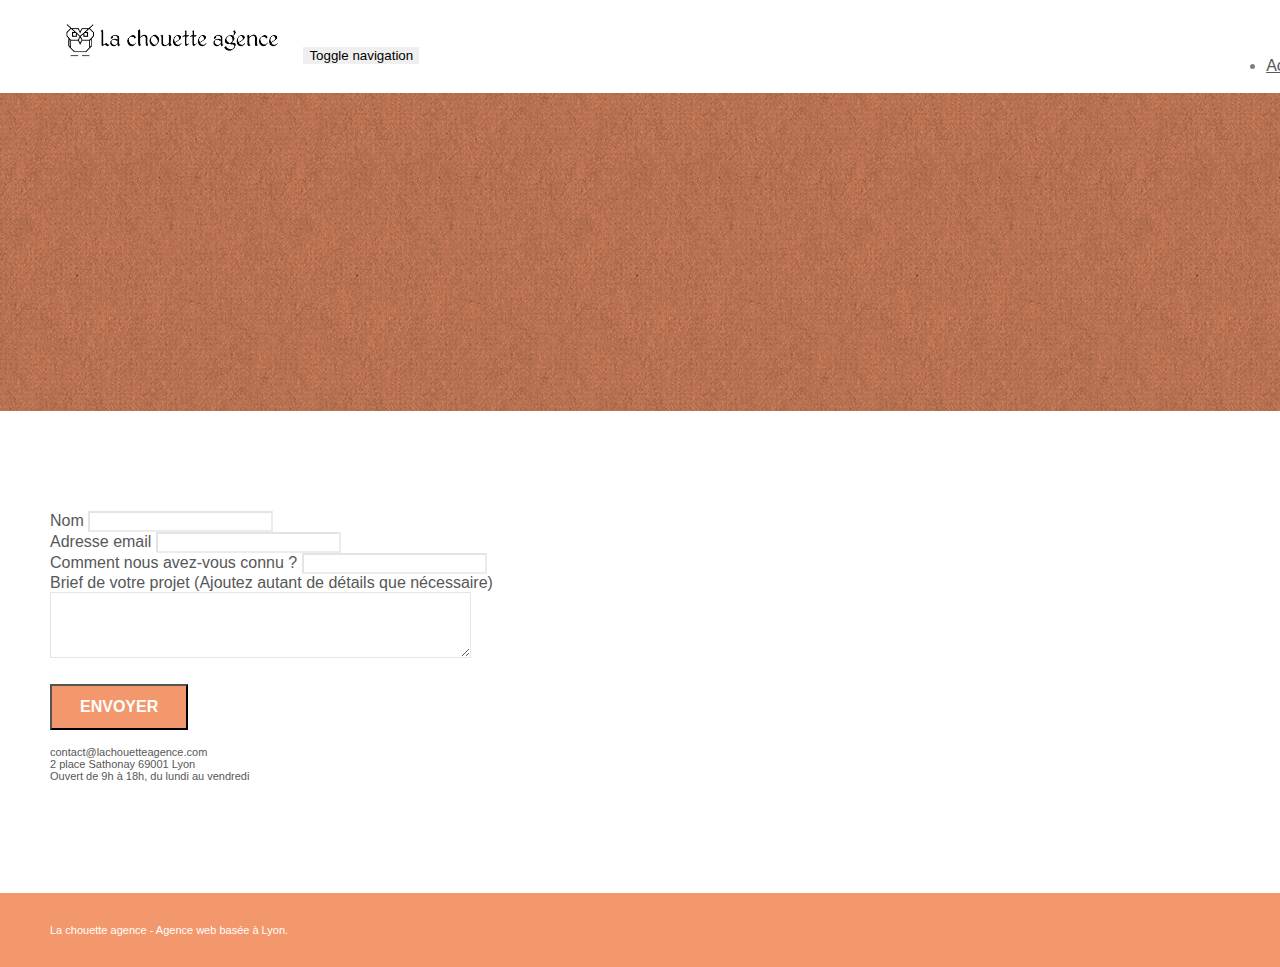
==== contact.html @ 80fda0d3 "Amelioration de la struvutre de l'index.html" ====
<!doctype html>
<html lang="fr">
<head>
    <meta charset="utf-8">
    <meta name="description" content="Vous cherchez une agence de design à Lyon ? La chouette agence est une entreprise web de design basé à Lyon">
	<meta name="robots" content="index, follow">
    <meta name="viewport" content="width=device-width, initial-scale=1.0, viewport-fit=cover">
    <link rel="shortcut icon" type="image/jpg" href="favicon.jpg">
	<title>La chouette agence - Contact</title>

	<!-- Style -->
	<link rel="stylesheet" type="text/css" href="./css/bootstrap.min.css">
	<link rel="stylesheet" type="text/css" href="style.css">
	
	
    <!-- Script -->
	<script src="./js/jquery-2.1.0.min.js"></script>
	<script src="./js/bootstrap.min.js"></script>
	<script src="./js/blocs.min.js"></script>
	<script src="./js/jqBootstrapValidation.js"></script>
	<script src="./js/formHandler.js"></script>


    
<!-- Analytics -->
 <!-- Global site tag (gtag.js) - Google Analytics -->
<script async src="https://www.googletagmanager.com/gtag/js?id=G-W3KY2RGMWJ"></script>
<script>
  window.dataLayer = window.dataLayer || [];
  function gtag(){dataLayer.push(arguments);}
  gtag('js', new Date());

  gtag('config', 'G-W3KY2RGMWJ');
</script>
<!-- Analytics END -->
    
</head>
<body>
<!-- Principal conteneur -->
<div class="page-container">
    
<!-- bloc-0 -->
<div class="bloc bgc-white l-bloc " id="bloc-0">
	<div class="container bloc-sm">
		<nav class="navbar row">
			<div class="navbar-header">
				<a class="navbar-brand" href="index.html"><img src="img/la-chouette-agence.png" alt="atlanta web design logo" height="40" /></a>
				<button id="nav-toggle" type="button" class="ui-navbar-toggle navbar-toggle" data-toggle="collapse" data-target=".navbar-1">
					<span class="sr-only">Toggle navigation</span><span class="icon-bar"></span><span class="icon-bar"></span><span class="icon-bar"></span>
				</button>
			</div>
			<div class="collapse navbar-collapse navbar-1 special-dropdown-nav">
				<ul class="site-navigation nav navbar-nav">
					<li>
						<a href="index.html">Accueil</a>
					</li>
					<li>
					</li>
					<li>
						<a href="page2.html">page2 &gt;</a>
					</li>
				</ul>
			</div>
		</nav>
	</div>
</div>
<!-- bloc-0 END -->

<!-- bloc-6 -->
<div class="bloc bg-dots-bg bg-repeat bgc-atomic-tangerine d-bloc bloc-bg-texture texture-paper" id="bloc-6">
	<div class="container bloc-lg">
		<div class="row">
			<div class="col-sm-12">
				<h1 class="text-center hero-bloc-text tc-white">
					Parlons web design !
				</h1>
				<p class="text-center mg-lg tc-white tight-width-whitespace">
					Nous sommes ravis que vous souhaitiez collaborer avec notre agence.<br>
					Parlez-nous de votre projet en complétant le formulaire ci-dessous.
				</p>
			</div>
		</div>
	</div>
</div>
<!-- bloc-6 END -->

<!-- bloc-7 -->
<div class="bloc bgc-white l-bloc" id="bloc-7">
	<div class="container bloc-lg">
		<div class="row">
			<div class="col-sm-6">
				<form id="form_1" novalidate success-msg="Your message has been sent." fail-msg="Sorry it seems that our mail server is not responding, Sorry for the inconvenience!">
					<div class="form-group">
						<label>
							Nom
						</label>
						<input id="name" class="form-control" required />
					</div>
					<div class="form-group">
						<label>
							Adresse email
						</label>
						<input id="email" class="form-control" type="email" required />
					</div>
					<div class="form-group">
						<label>
							Comment nous avez-vous connu ?
						</label>
						<input class="form-control" type="email" required id="input_504" />
					</div>
					<div class="form-group">
						<label>
							Brief de votre projet (Ajoutez autant de détails que nécessaire)<br>
						</label><textarea id="message" class="form-control" rows="4" cols="50" required></textarea>
					</div> 
					<button class="bloc-button btn btn-lg btn-block cta-hero btn-atomic-tangerine" type="submit">
						Envoyer
					</button>
				</form>
			</div>
			<div class="col-sm-6">
				<p>
					contact@lachouetteagence.com<br>2 place Sathonay 69001 Lyon<br>Ouvert de 9h à 18h, du lundi au vendredi<br>
				</p>
			</div>
		</div>
	</div>
</div>
<!-- bloc-7 END -->

<!-- ScrollToTop Button -->
<a class="bloc-button btn btn-d scrollToTop" onclick="scrollToTarget('1')"><span class="fa fa-chevron-up"></span></a>
<!-- ScrollToTop Button END-->


<!-- Footer - bloc-8 -->
<div class="bloc bgc-atomic-tangerine d-bloc" id="bloc-8">
	<div class="container bloc-sm">
		<div class="row">
			<div class="col-sm-12">
				<p class="text-center white">
					La chouette agence - Agence web basée à Lyon.<br>
				</p>
				<div class="row row-no-gutters social">
					<div class="col-sm-3">
						<div class="text-center">
							<a class="social" href="index.html"><span class="fa fa-twitter icon-md"></span></a>
						</div>
					</div>
					<div class="col-sm-3">
						<div class="text-center">
							<a class="social" href="index.html"><span class="fa fa-facebook icon-md"></span></a>
						</div>
					</div>
					<div class="col-sm-3">
						<div class="text-center">
							<a class="social" href="index.html"><span class="fa fa-dribbble icon-md"></span></a>
						</div>
					</div>
					<div class="col-sm-3">
						<div class="text-center">
							<a class="social" href="index.html"><span class="fa fa-instagram icon-md"></span></a>
						</div>
					</div>
				</div>
			</div>
		</div>
	</div>
</div>
<!-- Footer - bloc-8 END -->

</div>
<!-- Principal conteneur END -->
    

</body>
</html>
---- style.css ----
body {
  margin: 0;
  padding: 0;
  background: #fff;
  overflow-x: hidden;
  -webkit-font-smoothing: antialiased;
  -moz-osx-font-smoothing: grayscale;
}

a,
button {
  transition: all 0.3s ease-in-out;
  outline: none !important;
}

a:hover {
  text-decoration: none;
  cursor: pointer;
}

#page-loading-blocs-notifaction {
  position: fixed;
  top: 0;
  bottom: 0;
  width: 100%;
  z-index: 100000;
  background: #ffffff url("img/pageload-spinner.gif") no-repeat center center;
}

.bloc {
  width: 100%;
  clear: both;
  background: 50% 50% no-repeat;
  padding: 0 50px;
  -webkit-background-size: cover;
  -moz-background-size: cover;
  -o-background-size: cover;
  background-size: cover;
  position: relative;
}

.bloc .container {
  padding-left: 0;
  padding-right: 0;
}

.bloc-lg {
  padding: 100px 50px;
}

.bloc-md {
  padding: 50px;
}

.bloc-sm {
  padding: 20px 50px;
}

.bg-center,
.bg-l-edge,
.bg-r-edge,
.bg-t-edge,
.bg-b-edge,
.bg-tl-edge,
.bg-bl-edge,
.bg-tr-edge,
.bg-br-edge,
.bg-repeat {
  -webkit-background-size: auto !important;
  -moz-background-size: auto !important;
  -o-background-size: auto !important;
  background-size: auto !important;
}

.bg-repeat {
  background: repeat;
}

.bg-t-edge {
  background: top no-repeat;
}

.bloc-bg-texture::before {
  content: "";
  background-size: 2px 2px;
  position: absolute;
  top: 0;
  bottom: 0;
  left: 0;
  right: 0;
}

.texture-paper::before {
  background: url("img/texture-paper.png");
  background-size: 280px 280px;
}

.b-parallax {
  background-attachment: fixed;
}

.d-bloc {
  color: rgba(255, 255, 255, 0.7);
}

.d-bloc button:hover {
  color: rgba(255, 255, 255, 0.9);
}

.d-bloc .icon-round,
.d-bloc .icon-square,
.d-bloc .icon-rounded,
.d-bloc .icon-semi-rounded-a,
.d-bloc .icon-semi-rounded-b {
  border-color: rgba(255, 255, 255, 0.9);
}

.d-bloc .divider-h span {
  border-color: rgba(255, 255, 255, 0.2);
}

.d-bloc .a-btn,
.d-bloc .navbar a,
.d-bloc .navbar-brand,
.d-bloc a .icon-sm,
.d-bloc a .icon-md,
.d-bloc a .icon-lg,
.d-bloc a .icon-xl,
.d-bloc h1 a,
.d-bloc h2 a,
.d-bloc h3 a,
.d-bloc h4 a,
.d-bloc h5 a,
.d-bloc h6 a,
.d-bloc p a {
  color: rgba(255, 255, 255, 0.6);
}

.d-bloc .a-btn:hover,
.d-bloc .navbar a:hover,
.d-bloc .navbar-brand:hover,
.d-bloc a:hover .icon-sm,
.d-bloc a:hover .icon-md,
.d-bloc a:hover .icon-lg,
.d-bloc a:hover .icon-xl,
.d-bloc h1 a:hover,
.d-bloc h2 a:hover,
.d-bloc h3 a:hover,
.d-bloc h4 a:hover,
.d-bloc h5 a:hover,
.d-bloc h6 a:hover,
.d-bloc p a:hover {
  color: rgba(255, 255, 255, 1);
}

.d-bloc .navbar-toggle .icon-bar {
  background: rgba(255, 255, 255, 1);
}

.d-bloc .btn-wire,
.d-bloc .btn-wire:hover {
  color: rgba(255, 255, 255, 1);
  border-color: rgba(255, 255, 255, 1);
}

.d-bloc .panel {
  color: rgba(0, 0, 0, 0.5);
}

.d-bloc .panel button:hover {
  color: rgba(0, 0, 0, 0.7);
}

.d-bloc .panel icon {
  border-color: rgba(0, 0, 0, 0.7);
}

.d-bloc .panel .divider-h span {
  border-color: rgba(0, 0, 0, 0.1);
}

.d-bloc .panel .a-btn {
  color: rgba(0, 0, 0, 0.6);
}

.d-bloc .panel .a-btn:hover {
  color: rgba(0, 0, 0, 1);
}

.d-bloc .panel .btn-wire,
.d-bloc .panel .btn-wire:hover {
  color: rgba(0, 0, 0, 0.7);
  border-color: rgba(0, 0, 0, 0.3);
}

.d-bloc .panel,
.l-bloc {
  color: rgba(0, 0, 0, 0.5);
}

.d-bloc .panel button:hover,
.l-bloc button:hover {
  color: rgba(0, 0, 0, 0.7);
}

.l-bloc .icon-round,
.l-bloc .icon-square,
.l-bloc .icon-rounded,
.l-bloc .icon-semi-rounded-a,
.l-bloc .icon-semi-rounded-b {
  border-color: rgba(0, 0, 0, 0.7);
}

.d-bloc .panel .divider-h span,
.l-bloc .divider-h span {
  border-color: rgba(0, 0, 0, 0.1);
}

.d-bloc .panel .a-btn,
.l-bloc .a-btn,
.l-bloc .navbar a,
.l-bloc .navbar-brand,
.l-bloc a .icon-sm,
.l-bloc a .icon-md,
.l-bloc a .icon-lg,
.l-bloc a .icon-xl,
.l-bloc h1 a,
.l-bloc h2 a,
.l-bloc h3 a,
.l-bloc h4 a,
.l-bloc h5 a,
.l-bloc h6 a,
.l-bloc p a {
  color: rgba(0, 0, 0, 0.6);
}

.d-bloc .panel .a-btn:hover,
.l-bloc .a-btn:hover,
.l-bloc .navbar a:hover,
.l-bloc .navbar-brand:hover,
.l-bloc a:hover .icon-sm,
.l-bloc a:hover .icon-md,
.l-bloc a:hover .icon-lg,
.l-bloc a:hover .icon-xl,
.l-bloc h1 a:hover,
.l-bloc h2 a:hover,
.l-bloc h3 a:hover,
.l-bloc h4 a:hover,
.l-bloc h5 a:hover,
.l-bloc h6 a:hover,
.l-bloc p a:hover {
  color: rgba(0, 0, 0, 1);
}

.l-bloc .navbar-toggle .icon-bar {
  color: rgba(0, 0, 0, 0.6);
}

.d-bloc .panel .btn-wire,
.d-bloc .panel .btn-wire:hover,
.l-bloc .btn-wire,
.l-bloc .btn-wire:hover {
  color: rgba(0, 0, 0, 0.7);
  border-color: rgba(0, 0, 0, 0.3);
}

.voffset {
  margin-top: 30px;
}

.voffset-lg {
  margin-top: 80px;
}

.row-no-gutters {
  margin-right: 0;
  margin-left: 0;
}

.row.row-no-gutters > [class^="col-"],
.row.row-no-gutters > [class*=" col-"] {
  padding-right: 0;
  padding-left: 0;
}

#bloc-1-hero h1 {
  font-size: 32px;
}

.navbar {
  margin-bottom: 0;
  z-index: 1;
}

.navbar-brand {
  height: auto;
  padding: 3px 15px;
  font-size: 25px;
  font-weight: normal;
  font-weight: 600;
  line-height: 44px;
}

.navbar-brand img {
  max-height: 200px;
  margin: 0 5px 0 0;
  display: inline;
}

.navbar-brand img[src$="svg"] {
  min-width: 100px;
}

.nav-center .navbar-brand img {
  margin: 0;
}

.navbar .nav {
  padding-top: 2px;
  margin-right: -16px;
  float: right;
  z-index: 1;
}

.nav > li {
  float: left;
  margin-top: 4px;
  font-size: 16px;
}

.navbar-nav .open .dropdown-menu > li > a {
  text-align: inherit;
}

.nav > li a:hover,
.nav > li a:focus {
  background: transparent;
}

.navbar-toggle {
  margin: 10px 10px 0 0;
  border: 0px;
}

.navbar-toggle:hover {
  background: transparent !important;
}

.navbar-toggle .icon-bar {
  background-color: rgba(0, 0, 0, 0.5);
  width: 26px;
}

.nav-invert .navbar .nav {
  float: left;
}

.nav-invert .navbar-header,
.nav-invert .navbar-brand {
  float: right;
  position: relative;
  z-index: 2;
}

@media (min-width: 768px) {
  .site-navigation {
    position: absolute;
    top: 50%;
    right: 20px;
    transform: translate(0, -50%);
    -webkit-transform: translateY(-50%);
  }
  .nav > li .dropdown-menu a,
  .nav > li .dropdown-menu a:hover {
    color: #484848;
  }
  .nav-invert .site-navigation {
    left: 0;
    right: 0;
  }
  .nav-center {
    text-align: center;
  }
  .nav-center .navbar-header {
    width: 100%;
  }
  .nav-center .navbar-header,
  .nav-center .navbar-brand,
  .nav-center .nav > li {
    float: none;
    display: inline-block;
  }
  .nav-center .site-navigation {
    position: relative;
    width: 100%;
    right: 0;
    margin-right: 0px;
    margin-top: 20px;
  }
  .nav-center.mini-nav .navbar-toggle {
    float: none;
    margin: 10px auto 0;
  }
}

.nav > li > .dropdown a {
  background: none !important;
  display: block;
  padding: 14px 15px;
}

nav .caret {
  margin: 0 5px;
}

.dropdown-menu .dropdown-menu {
  top: -8px;
  left: 100%;
}

.dropdown-menu .dropmenu-flow-right {
  top: 100%;
  left: 0;
  margin-left: -1px;
  border-top-left-radius: 0;
  border-top-right-radius: 0;
}

.dropdown-menu .dropdown span {
  border: 4px solid black;
  border-top-color: transparent;
  border-right-color: transparent;
  border-bottom-color: transparent;
  margin: 6px -5px 0 0 !important;
  float: right;
}

.mg-md {
  margin-top: 10px;
  margin-bottom: 20px;
}

.mg-lg {
  margin-top: 10px;
  margin-bottom: 40px;
}

.btn {
  margin: 0 5px 5px 0;
}

.btn.pull-right {
  margin: 0 0 5px 5px;
}

.btn-d,
.btn-d:hover,
.btn-d:focus {
  color: #fff;
  background: rgba(0, 0, 0, 0.3);
}

button {
  outline: none !important;
}

.btn-rd {
  border-radius: 40px;
}

.btn-clean {
  border: 1px solid rgba(0, 0, 0, 0.08);
  border-bottom-color: rgba(0, 0, 0, 0.1);
  text-shadow: 0 1px 0 rgba(0, 0, 1, 0.1);
  box-shadow: 0 1px 3px rgba(0, 0, 1, 0.25),
    inset 0 1px 0 0 rgba(255, 255, 255, 0.15);
}

.icon-md {
  font-size: 30px !important;
}

.icon-lg {
  font-size: 60px !important;
}

.sm-shadow {
  text-shadow: 0 1px 2px rgba(0, 0, 0, 0.3);
}

.panel-sq,
.panel-sq .panel-heading,
.panel-sq .panel-footer {
  border-radius: 0;
}

.panel-rd {
  border-radius: 30px;
}

.panel-rd .panel-heading {
  border-radius: 29px 29px 0 0;
}

.panel-rd .panel-footer {
  border-radius: 0 0 29px 29px;
}

.form-control {
  border-color: rgba(0, 0, 0, 0.1);
  box-shadow: none;
}

.scrollToTop {
  width: 40px;
  height: 40px;
  position: fixed;
  bottom: 20px;
  right: 20px;
  opacity: 0;
  z-index: 500;
  transition: all 0.3s ease-in-out;
}

.scrollToTop span {
  margin-top: 6px;
}

.showScrollTop {
  font-size: 14px;
  opacity: 1;
}

a[data-lightbox] {
  position: relative;
  display: block;
  text-align: center;
}

a[data-lightbox]:hover::before {
  content: "+";
  font-family: "HelveticaNeue-Light", "Helvetica Neue Light", "Helvetica Neue",
    Helvetica, Arial;
  font-size: 32px;
  width: 50px;
  height: 50px;
  margin-left: -25px;
  border-radius: 50%;
  background: rgba(0, 0, 0, 0.6);
  color: #fff;
  font-weight: 100;
  z-index: 1;
  position: absolute;
  top: 50%;
  transform: translateY(-50%);
  -webkit-transform: translateY(-50%);
}

a[data-lightbox]:hover img {
  opacity: 0.6;
  -webkit-animation-fill-mode: none;
  animation-fill-mode: none;
}

#lightbox-modal {
  display: flex;
  align-items: center;
}

#lightbox-modal .modal-dialog {
  width: 90%;
  max-width: 900px;
  margin: 0 auto 0;
}

#lightbox-modal .modal-dialog img {
  max-height: 90vh;
  margin: 0 auto;
}

.lightbox-caption {
  padding: 20px;
  color: #fff;
  background: rgba(0, 0, 0, 0.5);
  position: absolute;
  left: 15px;
  right: 15px;
  bottom: 5px;
}

.close-lightbox {
  color: #fff;
  font-size: 30px;
  position: absolute;
  top: 20px;
  right: 20px;
  z-index: 20;
  background: rgba(0, 0, 0, 0.5);
  border: none;
  line-height: 30px;
  padding: 0 9px 5px;
  opacity: 0.3;
}

.close-lightbox:hover,
.next-lightbox:hover,
.prev-lightbox:hover {
  opacity: 1;
  color: #fff;
}

.next-lightbox,
.prev-lightbox {
  font-size: 20px;
  color: rgba(255, 255, 255, 0.9);
  background: rgba(0, 0, 0, 0.5);
  transition: all 0.2s ease-in-out;
  position: absolute;
  top: 45%;
  z-index: 1;
  opacity: 0.4;
}

.next-lightbox {
  padding: 6px 8px 1px 13px;
  right: 25px;
}

.prev-lightbox {
  padding: 6px 13px 1px 10px;
  left: 25px;
}

.snapshot-lb .modal-body {
  padding-bottom: 45px;
}

.snapshot-lb .lightbox-caption {
  padding: 0;
  color: rgba(0, 0, 0, 0.5);
  background: none;
}

h1,
h2,
h3,
h4,
h5,
h6,
p,
label,
.btn,
a {
  font-family: "helvetica";
  font-weight: 400;
  color: #575757 !important;
}

.container {
  max-width: 1000px;
}

.hero-bloc-text {
  font-size: 38px;
}

.hero-bloc-text-sub {
  font-size: 36px;
}

.statement-bloc-text {
  line-height: 26px;
  font-style: italic;
  font-size: 20px;
  text-align: center;
  font-weight: lighter;
  max-width: 520px;
  margin: auto auto auto auto;
}

p {
  font-size: 11px;
}

.tight-width-whitespace {
  max-width: 600px;
  margin: auto auto auto auto;
}

.h1 {
  font-size: 20px;
  font-family: "Open Sans";
}

.cta-hero {
  margin-top: 22px;
  color: #ffffff !important;
  text-transform: uppercase;
  padding: 12px 28px 12px 28px;
  font-size: 16px;
  font-weight: 700;
}

.social {
  max-width: 400px;
  margin: auto auto auto auto;
}

h2 {
  font-size: 22px;
  line-height: 1.4em;
}

h3 {
  font-size: 15px;
  text-transform: uppercase;
  font-weight: 700;
  color: #333333 !important;
}

.med-width-whitespace {
  max-width: 800px;
  margin: auto auto auto auto;
  box-shadow: 0px 0px 0px #000000;
}

h1 {
  color: #333333 !important;
}

h4 {
  color: #333333 !important;
}

.icons {
  margin-bottom: 14px;
  margin-top: 24px;
}

.white {
  color: #ffffff !important;
}

.portfolio-thumb {
  margin-bottom: 24px;
}

.portfolio-row {
  margin-bottom: 44px;
  margin-top: 50px;
}

.avatar {
  box-shadow: 0px 4px 9px rgba(0, 0, 0, 0.3);
}

.black-background {
  background-color: rgba(165, 147, 99, 0.7);
  padding: 40px 40px 40px 40px;
}

.bold-link {
  font-weight: 900;
  text-decoration: underline !important;
}

.bgc-white {
  background-color: #ffffff;
}

.bgc-dark-slate-blue {
  background-color: #364577;
}

.bgc-atomic-tangerine {
  background-color: #f3976c;
}

.tc-white {
  color: #f3976c !important;
}

.btn-atomic-tangerine {
  background: #f3976c;
  color: #ffffff !important;
}

.btn-atomic-tangerine:hover {
  background: #c27956 !important;
  color: #ffffff !important;
}

.ltc-white {
  color: #ffffff !important;
}

.ltc-white:hover {
  color: #cccccc !important;
}

.ltc-atomic-tangerine {
  color: #f3976c !important;
}

.ltc-atomic-tangerine:hover {
  color: #c27956 !important;
}

.icon-dark-slate-blue {
  color: #364577 !important;
  border-color: #364577 !important;
}

.bg-dots-bg {
  background-image: url("img/dots-bg.png");
}

.bg-lines-h2-bg {
  background-image: url("img/lines-h2-bg.png");
}

.bg-banniere {
  background-image: url("img/la-chouette-agence-banniere.jpg");
}

.bg-presentation {
  background-image: url("img/image-de-presentation.bmp");
}

@media (max-width: 1024px) {
  .bloc {
    padding-left: 20px;
    padding-right: 20px;
  }
  .bloc.full-width-bloc,
  .bloc-tile-2.full-width-bloc .container,
  .bloc-tile-3.full-width-bloc .container,
  .bloc-tile-4.full-width-bloc .container {
    padding-left: 0;
    padding-right: 0;
  }
}

@media (max-width: 992px) and (min-width: 768px) {
  .navbar .nav {
    max-width: 80%;
  }
  .nav-center.navbar .nav {
    max-width: 100%;
  }
}

@media only screen and (min-device-width: 768px) and (max-device-width: 1024px) and (orientation: landscape) {
  .b-parallax {
    background-attachment: scroll;
  }
}

@media only screen and (min-device-width: 1024px) and (max-device-width: 1366px) and (-webkit-min-device-pixel-ratio: 1.5) {
  .b-parallax {
    background-attachment: scroll;
  }
}

@media (max-width: 991px) {
  .container {
    width: 100%;
  }
  .b-parallax {
    background-attachment: scroll;
  }
  .page-container,
  #hero-bloc {
    overflow-x: hidden;
    position: relative;
  }
  .bloc {
    padding-left: constant(safe-area-inset-left);
    padding-right: constant(safe-area-inset-right);
  }
  .bloc-group,
  .bloc-group .bloc {
    display: block;
    width: 100%;
  }
  .bloc-fill-screen .fill-bloc-top-edge,
  .bloc-fill-screen .fill-bloc-bottom-edge {
    padding: 0 20px;
    padding-left: constant(safe-area-inset-left);
    padding-right: constant(safe-area-inset-right);
  }
}

@media (max-width: 767px) {
  .page-container {
    overflow-x: hidden;
    position: relative;
  }
  h1,
  h2,
  h3,
  h4,
  h5,
  h6,
  p,
  #disqus_thread {
    padding-left: 10px !important;
    padding-right: 10px !important;
  }
  .b-parallax {
    background-attachment: scroll;
  }
  .navbar .nav {
    padding-top: 0;
    border-top: 1px solid rgba(0, 0, 0, 0.2);
    float: none !important;
  }
  .navbar.row {
    margin-left: 0;
    margin-right: 0;
  }
  .site-navigation {
    position: inherit;
    transform: none;
    -webkit-transform: none;
    -ms-transform: none;
  }
  .nav > li {
    margin-top: 0;
    border-bottom: 1px solid rgba(0, 0, 0, 0.1);
    background: rgba(0, 0, 0, 0.05);
    text-align: left;
    padding-left: 15px;
    width: 100%;
  }
  .nav > li:hover {
    background: rgba(0, 0, 0, 0.08);
  }
  .dropdown .dropdown a .caret {
    float: none;
    margin: 5px 0 0 10px !important;
    border: 4px solid black;
    border-bottom-color: transparent;
    border-right-color: transparent;
    border-left-color: transparent;
  }
  #hero-bloc .navbar .nav {
    background: rgba(0, 0, 0, 0.8);
  }
  #hero-bloc .navbar .nav a {
    color: rgba(255, 255, 255, 0.6);
  }
  .hero {
    padding: 50px 0;
  }
  .hero-nav {
    left: -1px;
    right: -1px;
  }
  .navbar-collapse {
    padding: 0;
    overflow-x: hidden;
    -webkit-box-shadow: none;
    box-shadow: none;
  }
  .navbar-brand img {
    max-height: 40px;
    width: auto;
  }
  .nav-invert .navbar-header {
    float: none;
    width: 100%;
  }
  .nav-invert .navbar-toggle {
    float: left;
    margin-left: 10px;
  }
  .bloc {
    padding-left: 0;
    padding-right: 0;
  }
  .bloc-xxl,
  .bloc-xl,
  .bloc-lg {
    padding: 40px 0;
  }
  .bloc-sm,
  .bloc-md {
    padding-left: 0;
    padding-right: 0;
  }
  .bloc-tile-2 .container,
  .bloc-tile-3 .container,
  .bloc-tile-4 .container,
  .bloc-fill-screen .fill-bloc-top-edge,
  .bloc-fill-screen .fill-bloc-bottom-edge {
    padding-left: 0;
    padding-right: 0;
  }
  .a-block {
    padding: 0 10px;
  }
  .btn-dwn {
    display: none;
  }
  .voffset {
    margin-top: 5px;
  }
  .voffset-md {
    margin-top: 20px;
  }
  .voffset-lg {
    margin-top: 30px;
  }
  form {
    padding: 5px;
  }
  .close-lightbox {
    display: inline-block;
  }
  .blocsapp-device-iphone5 {
    background-size: 216px 425px;
    padding-top: 60px;
    width: 216px;
    height: 425px;
  }
  .blocsapp-device-iphone5 img {
    width: 180px;
    height: 320px;
  }
}

@media (max-width: 400px) {
  .bloc {
    padding-left: 0;
    padding-right: 0;
  }
}

@media (max-width: 767px) {
  .bloc-mob-center-text {
    text-align: center;
  }
}
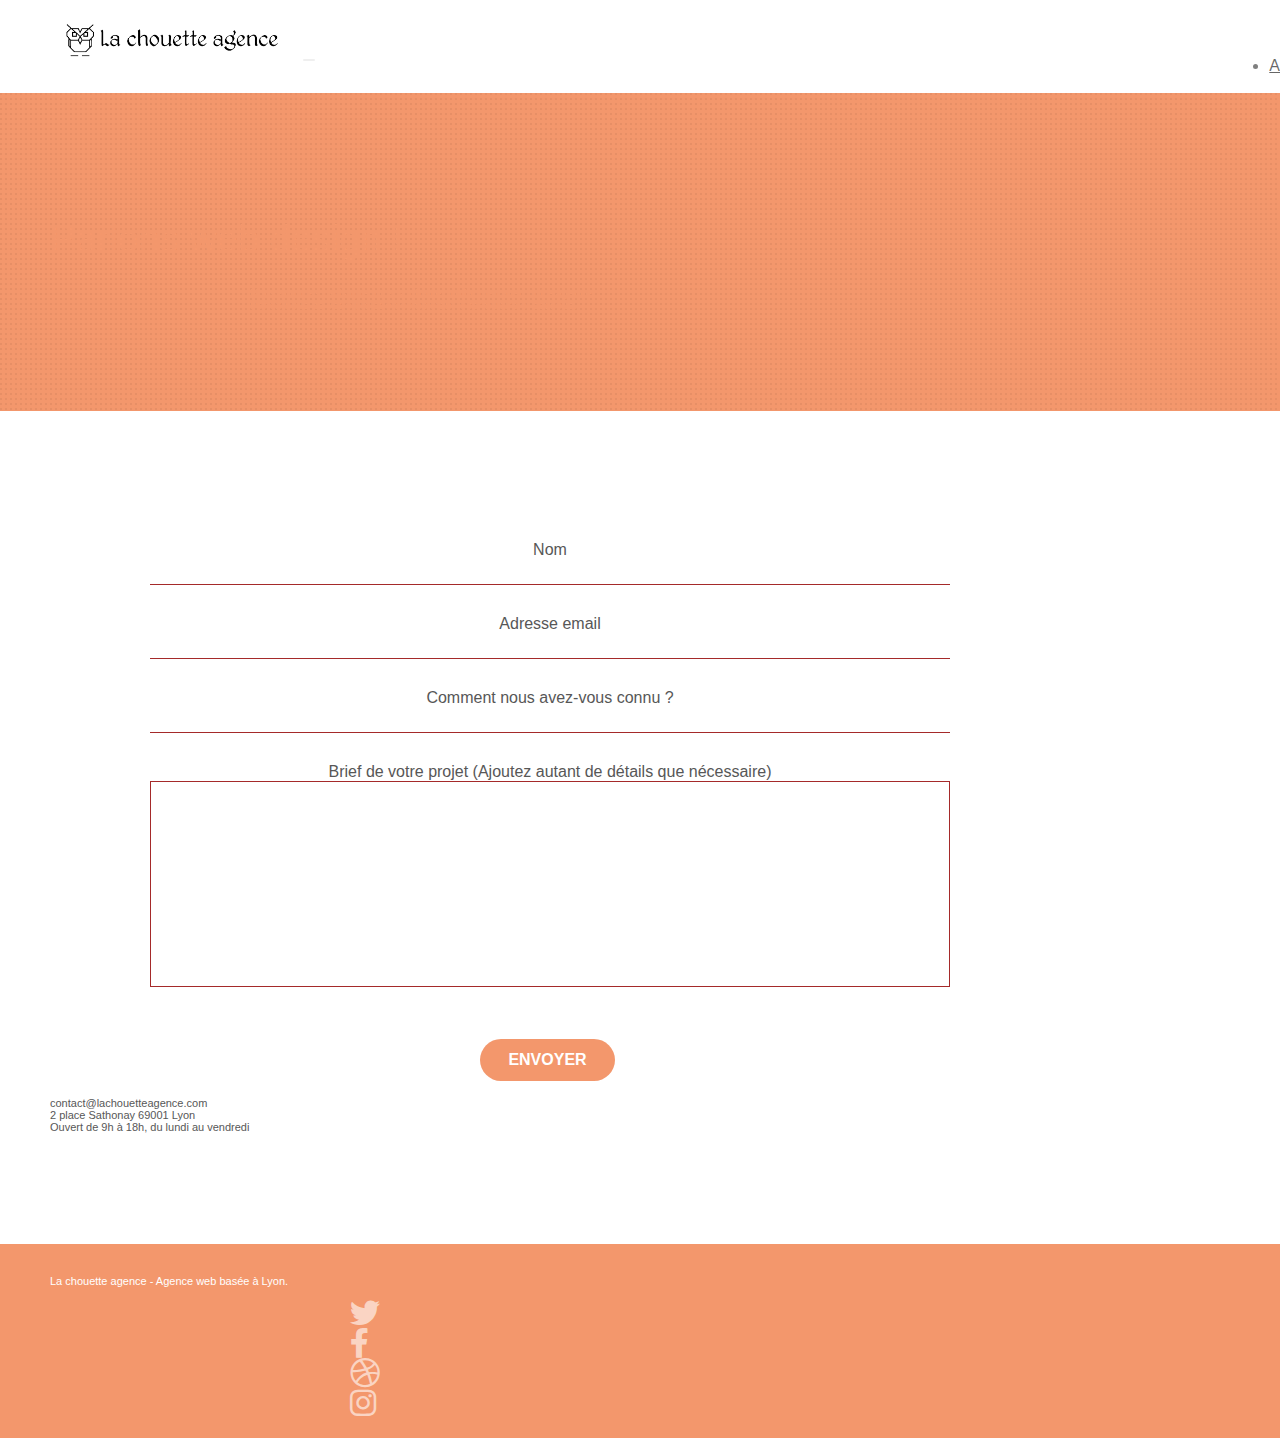
==== commit c43ce997: "Amelioration de la la structure de contact.html" ====
--- a/contact.html
+++ b/contact.html
@@ -5,13 +5,14 @@
     <meta name="description" content="Vous cherchez une agence de design à Lyon ? La chouette agence est une entreprise web de design basé à Lyon">
 	<meta name="robots" content="index, follow">
     <meta name="viewport" content="width=device-width, initial-scale=1.0, viewport-fit=cover">
-    <link rel="shortcut icon" type="image/jpg" href="favicon.jpg">
+    <link rel="shortcut icon" type="image/jpg" href="img/favicon.jpg">
 	<title>La chouette agence - Contact</title>
 
 	<!-- Style -->
-	<link rel="stylesheet" type="text/css" href="./css/bootstrap.min.css">
-	<link rel="stylesheet" type="text/css" href="style.css">
-	
+	<link rel="stylesheet" type="text/css" href="css/bootstrap.min.css">
+	<link rel="stylesheet" type="text/css" href="css/style.css">
+	<!-- Font awsome -->
+	<link rel="stylesheet" href="https://cdnjs.cloudflare.com/ajax/libs/font-awesome/6.0.0-beta3/css/all.min.css" />
 	
     <!-- Script -->
 	<script src="./js/jquery-2.1.0.min.js"></script>
@@ -21,7 +22,6 @@
 	<script src="./js/formHandler.js"></script>
 
 
-    
 <!-- Analytics -->
  <!-- Global site tag (gtag.js) - Google Analytics -->
 <script async src="https://www.googletagmanager.com/gtag/js?id=G-W3KY2RGMWJ"></script>
@@ -37,139 +37,130 @@
 </head>
 <body>
 <!-- Principal conteneur -->
-<div class="page-container">
-    
-<!-- bloc-0 -->
-<div class="bloc bgc-white l-bloc " id="bloc-0">
-	<div class="container bloc-sm">
-		<nav class="navbar row">
-			<div class="navbar-header">
-				<a class="navbar-brand" href="index.html"><img src="img/la-chouette-agence.png" alt="atlanta web design logo" height="40" /></a>
-				<button id="nav-toggle" type="button" class="ui-navbar-toggle navbar-toggle" data-toggle="collapse" data-target=".navbar-1">
-					<span class="sr-only">Toggle navigation</span><span class="icon-bar"></span><span class="icon-bar"></span><span class="icon-bar"></span>
-				</button>
-			</div>
-			<div class="collapse navbar-collapse navbar-1 special-dropdown-nav">
-				<ul class="site-navigation nav navbar-nav">
-					<li>
-						<a href="index.html">Accueil</a>
-					</li>
-					<li>
-					</li>
-					<li>
-						<a href="page2.html">page2 &gt;</a>
-					</li>
-				</ul>
-			</div>
-		</nav>
-	</div>
-</div>
-<!-- bloc-0 END -->
+<main class="page-container">
+		
+	<!-- bloc-0 -->
+	<header class="bloc bgc-white l-bloc " id="bloc-0">
+		<div class="container bloc-sm">
 
-<!-- bloc-6 -->
-<div class="bloc bg-dots-bg bg-repeat bgc-atomic-tangerine d-bloc bloc-bg-texture texture-paper" id="bloc-6">
-	<div class="container bloc-lg">
-		<div class="row">
-			<div class="col-sm-12">
-				<h1 class="text-center hero-bloc-text tc-white">
-					Parlons web design !
-				</h1>
-				<p class="text-center mg-lg tc-white tight-width-whitespace">
-					Nous sommes ravis que vous souhaitiez collaborer avec notre agence.<br>
-					Parlez-nous de votre projet en complétant le formulaire ci-dessous.
-				</p>
+			<nav class="navbar row">
+				<div class="navbar-header">
+					<a class="navbar-brand" href="index.html"><img src="img/la-chouette-agence.png" alt="paris web design logo agence web meilleure agence" height="40" /></a>
+					<button id="nav-toggle" type="button" class="ui-navbar-toggle navbar-toggle" data-toggle="collapse" data-target=".navbar-1">
+						<span class="icon-bar"></span>
+						<span class="icon-bar"></span>
+						<span class="icon-bar"></span>
+					</button>
+				</div>
+				<nav class="collapse navbar-collapse navbar-1 special-dropdown-nav">
+					<ul class="site-navigation nav navbar-nav">
+						<li>
+							<a href="index.html">Accueil</a>
+						</li>
+						<li>
+							<a href="contact.html">Contact</a>
+						</li>
+					</ul>
+				</nav>
+			</nav>
+		</div>
+	</header>
+	<!-- bloc-0 END -->
+
+	<!-- bloc-6 -->
+	<section class="bloc bg-dots-bg bg-repeat bgc-atomic-tangerine d-bloc bloc-bg-texture texture-paper" id="bloc-6">
+		<div class="container bloc-lg">
+			<div class="row">
+				<div class="col-sm-12">
+					<h1 class="text-center hero-bloc-text tc-white"> Parlons web design !</h1>
+					<p class="text-center mg-lg tc-white tight-width-whitespace">
+						Nous sommes ravis que vous souhaitiez collaborer avec notre agence.<br>
+						Parlez-nous de votre projet en complétant le formulaire ci-dessous.
+					</p>
+				</div>
 			</div>
 		</div>
-	</div>
-</div>
-<!-- bloc-6 END -->
+	</section>
+	<!-- bloc-6 END -->
 
-<!-- bloc-7 -->
-<div class="bloc bgc-white l-bloc" id="bloc-7">
-	<div class="container bloc-lg">
-		<div class="row">
-			<div class="col-sm-6">
-				<form id="form_1" novalidate success-msg="Your message has been sent." fail-msg="Sorry it seems that our mail server is not responding, Sorry for the inconvenience!">
-					<div class="form-group">
-						<label>
-							Nom
-						</label>
-						<input id="name" class="form-control" required />
-					</div>
-					<div class="form-group">
-						<label>
-							Adresse email
-						</label>
-						<input id="email" class="form-control" type="email" required />
-					</div>
-					<div class="form-group">
-						<label>
-							Comment nous avez-vous connu ?
-						</label>
-						<input class="form-control" type="email" required id="input_504" />
-					</div>
-					<div class="form-group">
-						<label>
-							Brief de votre projet (Ajoutez autant de détails que nécessaire)<br>
-						</label><textarea id="message" class="form-control" rows="4" cols="50" required></textarea>
-					</div> 
-					<button class="bloc-button btn btn-lg btn-block cta-hero btn-atomic-tangerine" type="submit">
-						Envoyer
-					</button>
-				</form>
-			</div>
-			<div class="col-sm-6">
-				<p>
-					contact@lachouetteagence.com<br>2 place Sathonay 69001 Lyon<br>Ouvert de 9h à 18h, du lundi au vendredi<br>
-				</p>
+	<!-- bloc-7 -->
+	<section class="bloc bgc-white l-bloc" id="bloc-7">
+		<div class="container bloc-lg">
+			<div class="row">
+				<div class="col-sm-6">
+					<form id="form_1" novalidate success-msg="Your message has been sent." fail-msg="Sorry it seems that our mail server is not responding, Sorry for the inconvenience!">
+						<div class="form-group">
+							<label for="name"> Nom </label>
+							<input id="name" class="form-control" required />
+						</div>
+						<div class="form-group">
+							<label for="email"> Adresse email </label>
+							<input id="email" class="form-control" type="email" required />
+						</div>
+						<div class="form-group">
+							<label for="input_504">	Comment nous avez-vous connu ? </label>
+							<input class="form-control" type="email" required id="input_504" />
+						</div>
+						<div class="form-group">
+							<label> Brief de votre projet (Ajoutez autant de détails que nécessaire)<br> </label>
+							<textarea id="message" class="form-control" rows="4" cols="50" required></textarea>
+						</div> 
+						<button class="bloc-button btn btn-lg btn-block cta-hero btn-atomic-tangerine" type="submit">
+							Envoyer
+						</button>
+					</form>
+				</div>
+				<div class="col-sm-6">
+					<p>
+						contact@lachouetteagence.com<br>2 place Sathonay 69001 Lyon<br>Ouvert de 9h à 18h, du lundi au vendredi<br>
+					</p>
+				</div>
 			</div>
 		</div>
-	</div>
-</div>
-<!-- bloc-7 END -->
+	</section>
+	<!-- bloc-7 END -->
 
-<!-- ScrollToTop Button -->
-<a class="bloc-button btn btn-d scrollToTop" onclick="scrollToTarget('1')"><span class="fa fa-chevron-up"></span></a>
-<!-- ScrollToTop Button END-->
+	<!-- ScrollToTop Button -->
+	<a class="bloc-button btn btn-d scrollToTop" onclick="scrollToTarget('1')"><span class="fa fa-chevron-up"></span></a>
+	<!-- ScrollToTop Button END-->
 
 
-<!-- Footer - bloc-8 -->
-<div class="bloc bgc-atomic-tangerine d-bloc" id="bloc-8">
-	<div class="container bloc-sm">
-		<div class="row">
-			<div class="col-sm-12">
-				<p class="text-center white">
-					La chouette agence - Agence web basée à Lyon.<br>
-				</p>
-				<div class="row row-no-gutters social">
-					<div class="col-sm-3">
-						<div class="text-center">
-							<a class="social" href="index.html"><span class="fa fa-twitter icon-md"></span></a>
+	<!-- Footer - bloc-8 -->
+	<footer class="bloc bgc-atomic-tangerine d-bloc" id="bloc-8">
+		<div class="container bloc-sm">
+			<div class="row">
+				<div class="col-sm-12">
+					<p class="text-center white">
+						La chouette agence - Agence web basée à Lyon.<br>
+					</p>
+					<div class="row row-no-gutters social">
+						<div class="col-sm-3">
+							<div class="text-center">
+								<a class="social" href="index.html"><span class="fab fa-twitter icon-md"></span></a>
+							</div>
 						</div>
-					</div>
-					<div class="col-sm-3">
-						<div class="text-center">
-							<a class="social" href="index.html"><span class="fa fa-facebook icon-md"></span></a>
+						<div class="col-sm-3">
+							<div class="text-center">
+								<a class="social" href="index.html"><span class="fab fa-facebook-f icon-md"></span></a>
+							</div>
 						</div>
-					</div>
-					<div class="col-sm-3">
-						<div class="text-center">
-							<a class="social" href="index.html"><span class="fa fa-dribbble icon-md"></span></a>
+						<div class="col-sm-3">
+							<div class="text-center">
+								<a class="social" href="index.html"><span class="fab fa-dribbble icon-md"></span></a>
+							</div>
 						</div>
-					</div>
-					<div class="col-sm-3">
-						<div class="text-center">
-							<a class="social" href="index.html"><span class="fa fa-instagram icon-md"></span></a>
+						<div class="col-sm-3">
+							<div class="text-center">
+								<a class="social" href="index.html"><span class="fab fa-instagram icon-md"></span></a>
+							</div>
 						</div>
 					</div>
 				</div>
 			</div>
 		</div>
-	</div>
-</div>
+	</footer>
 <!-- Footer - bloc-8 END -->
-
-</div>
+</main>
 <!-- Principal conteneur END -->
     
 
--- a/css/style.css
+++ b/css/style.css
@@ -0,0 +1,1074 @@
+body {
+  margin: 0;
+  padding: 0;
+  background: #fff;
+  overflow-x: hidden;
+  -webkit-font-smoothing: antialiased;
+  -moz-osx-font-smoothing: grayscale;
+}
+
+a,
+button {
+  transition: all 0.3s ease-in-out;
+  outline: none;
+}
+
+a:hover {
+  text-decoration: none;
+  cursor: pointer;
+}
+
+#page-loading-blocs-notifaction {
+  position: fixed;
+  top: 0;
+  bottom: 0;
+  width: 100%;
+  z-index: 100000;
+  background: #ffffff url("img/pageload-spinner.gif") no-repeat center center;
+}
+
+.bloc {
+  width: 100%;
+  clear: both;
+  background: 50% 50% no-repeat;
+  padding: 0 50px;
+  -webkit-background-size: cover;
+  -moz-background-size: cover;
+  -o-background-size: cover;
+  background-size: cover;
+  position: relative;
+}
+
+.bloc .container {
+  padding-left: 0;
+  padding-right: 0;
+}
+
+.bloc-lg {
+  padding: 100px 50px;
+}
+
+.bloc-md {
+  padding: 50px;
+}
+
+.bloc-sm {
+  padding: 20px 50px;
+}
+
+.bg-center,
+.bg-l-edge,
+.bg-r-edge,
+.bg-t-edge,
+.bg-b-edge,
+.bg-tl-edge,
+.bg-bl-edge,
+.bg-tr-edge,
+.bg-br-edge,
+.bg-repeat {
+  -webkit-background-size: auto;
+  -moz-background-size: auto;
+  -o-background-size: auto;
+  background-size: auto;
+}
+
+.bg-repeat {
+  background: repeat;
+}
+
+.bg-t-edge {
+  background: top no-repeat;
+}
+
+.bloc-bg-texture::before {
+  content: "";
+  background-size: 2px 2px;
+  position: absolute;
+  top: 0;
+  bottom: 0;
+  left: 0;
+  right: 0;
+}
+
+.texture-paper::before {
+  background: url("img/texture-paper.png");
+  background-size: 280px 280px;
+}
+
+.b-parallax {
+  background-attachment: fixed;
+}
+
+.d-bloc {
+  color: rgba(255, 255, 255, 0.7);
+}
+
+.d-bloc button:hover {
+  color: rgba(255, 255, 255, 0.9);
+}
+
+.d-bloc .icon-round,
+.d-bloc .icon-square,
+.d-bloc .icon-rounded,
+.d-bloc .icon-semi-rounded-a,
+.d-bloc .icon-semi-rounded-b {
+  border-color: rgba(255, 255, 255, 0.9);
+}
+
+.d-bloc .divider-h span {
+  border-color: rgba(255, 255, 255, 0.2);
+}
+
+.d-bloc .a-btn,
+.d-bloc .navbar a,
+.d-bloc .navbar-brand,
+.d-bloc a .icon-sm,
+.d-bloc a .icon-md,
+.d-bloc a .icon-lg,
+.d-bloc a .icon-xl,
+.d-bloc h1 a,
+.d-bloc h2 a,
+.d-bloc h3 a,
+.d-bloc h4 a,
+.d-bloc h5 a,
+.d-bloc h6 a,
+.d-bloc p a {
+  color: rgba(255, 255, 255, 0.6);
+}
+
+.d-bloc .a-btn:hover,
+.d-bloc .navbar a:hover,
+.d-bloc .navbar-brand:hover,
+.d-bloc a:hover .icon-sm,
+.d-bloc a:hover .icon-md,
+.d-bloc a:hover .icon-lg,
+.d-bloc a:hover .icon-xl,
+.d-bloc h1 a:hover,
+.d-bloc h2 a:hover,
+.d-bloc h3 a:hover,
+.d-bloc h4 a:hover,
+.d-bloc h5 a:hover,
+.d-bloc h6 a:hover,
+.d-bloc p a:hover {
+  color: rgba(255, 255, 255, 1);
+}
+
+.d-bloc .navbar-toggle .icon-bar {
+  background: rgba(255, 255, 255, 1);
+}
+
+.d-bloc .btn-wire,
+.d-bloc .btn-wire:hover {
+  color: rgba(255, 255, 255, 1);
+  border-color: rgba(255, 255, 255, 1);
+}
+
+.d-bloc .panel {
+  color: rgba(0, 0, 0, 0.5);
+}
+
+.d-bloc .panel button:hover {
+  color: rgba(0, 0, 0, 0.7);
+}
+
+.d-bloc .panel icon {
+  border-color: rgba(0, 0, 0, 0.7);
+}
+
+.d-bloc .panel .divider-h span {
+  border-color: rgba(0, 0, 0, 0.1);
+}
+
+.d-bloc .panel .a-btn {
+  color: rgba(0, 0, 0, 0.6);
+}
+
+.d-bloc .panel .a-btn:hover {
+  color: rgba(0, 0, 0, 1);
+}
+
+.d-bloc .panel .btn-wire,
+.d-bloc .panel .btn-wire:hover {
+  color: rgba(0, 0, 0, 0.7);
+  border-color: rgba(0, 0, 0, 0.3);
+}
+
+.d-bloc .panel,
+.l-bloc {
+  color: rgba(0, 0, 0, 0.5);
+}
+
+.d-bloc .panel button:hover,
+.l-bloc button:hover {
+  color: rgba(0, 0, 0, 0.7);
+}
+
+.l-bloc .icon-round,
+.l-bloc .icon-square,
+.l-bloc .icon-rounded,
+.l-bloc .icon-semi-rounded-a,
+.l-bloc .icon-semi-rounded-b {
+  border-color: rgba(0, 0, 0, 0.7);
+}
+
+.d-bloc .panel .divider-h span,
+.l-bloc .divider-h span {
+  border-color: rgba(0, 0, 0, 0.1);
+}
+
+.d-bloc .panel .a-btn,
+.l-bloc .a-btn,
+.l-bloc .navbar a,
+.l-bloc .navbar-brand,
+.l-bloc a .icon-sm,
+.l-bloc a .icon-md,
+.l-bloc a .icon-lg,
+.l-bloc a .icon-xl,
+.l-bloc h1 a,
+.l-bloc h2 a,
+.l-bloc h3 a,
+.l-bloc h4 a,
+.l-bloc h5 a,
+.l-bloc h6 a,
+.l-bloc p a {
+  color: rgba(0, 0, 0, 0.6);
+}
+
+.d-bloc .panel .a-btn:hover,
+.l-bloc .a-btn:hover,
+.l-bloc .navbar a:hover,
+.l-bloc .navbar-brand:hover,
+.l-bloc a:hover .icon-sm,
+.l-bloc a:hover .icon-md,
+.l-bloc a:hover .icon-lg,
+.l-bloc a:hover .icon-xl,
+.l-bloc h1 a:hover,
+.l-bloc h2 a:hover,
+.l-bloc h3 a:hover,
+.l-bloc h4 a:hover,
+.l-bloc h5 a:hover,
+.l-bloc h6 a:hover,
+.l-bloc p a:hover {
+  color: rgba(0, 0, 0, 1);
+}
+
+.l-bloc .navbar-toggle .icon-bar {
+  color: rgba(0, 0, 0, 0.6);
+}
+
+.d-bloc .panel .btn-wire,
+.d-bloc .panel .btn-wire:hover,
+.l-bloc .btn-wire,
+.l-bloc .btn-wire:hover {
+  color: rgba(0, 0, 0, 0.7);
+  border-color: rgba(0, 0, 0, 0.3);
+}
+
+.voffset {
+  margin-top: 30px;
+}
+
+.voffset-lg {
+  margin-top: 80px;
+}
+
+.row-no-gutters {
+  margin-right: 0;
+  margin-left: 0;
+}
+
+.row.row-no-gutters > [class^="col-"],
+.row.row-no-gutters > [class*=" col-"] {
+  padding-right: 0;
+  padding-left: 0;
+}
+
+#bloc-1-hero h1 {
+  font-size: 32px;
+}
+
+.navbar {
+  margin-bottom: 0;
+  z-index: 1;
+}
+
+.navbar-brand {
+  height: auto;
+  padding: 3px 15px;
+  font-size: 25px;
+  font-weight: normal;
+  font-weight: 600;
+  line-height: 44px;
+}
+
+.navbar-brand img {
+  max-height: 200px;
+  margin: 0 5px 0 0;
+  display: inline;
+}
+
+.navbar-brand img[src$="svg"] {
+  min-width: 100px;
+}
+
+.nav-center .navbar-brand img {
+  margin: 0;
+}
+
+.navbar .nav {
+  padding-top: 2px;
+  margin-right: -16px;
+  float: right;
+  z-index: 1;
+}
+
+.nav > li {
+  float: left;
+  margin-top: 4px;
+  font-size: 16px;
+}
+
+.navbar-nav .open .dropdown-menu > li > a {
+  text-align: inherit;
+}
+
+.nav > li a:hover,
+.nav > li a:focus {
+  background: transparent;
+}
+
+.navbar-toggle {
+  margin: 10px 10px 0 0;
+  border: 0px;
+}
+
+.navbar-toggle:hover {
+  background: transparent;
+}
+
+.navbar-toggle .icon-bar {
+  background-color: rgba(0, 0, 0, 0.5);
+  width: 26px;
+}
+
+.nav-invert .navbar .nav {
+  float: left;
+}
+
+.nav-invert .navbar-header,
+.nav-invert .navbar-brand {
+  float: right;
+  position: relative;
+  z-index: 2;
+}
+
+@media (min-width: 768px) {
+  .site-navigation {
+    position: absolute;
+    top: 50%;
+    right: 20px;
+    transform: translate(0, -50%);
+    -webkit-transform: translateY(-50%);
+  }
+  .nav > li .dropdown-menu a,
+  .nav > li .dropdown-menu a:hover {
+    color: #484848;
+  }
+  .nav-invert .site-navigation {
+    left: 0;
+    right: 0;
+  }
+  .nav-center {
+    text-align: center;
+  }
+  .nav-center .navbar-header {
+    width: 100%;
+  }
+  .nav-center .navbar-header,
+  .nav-center .navbar-brand,
+  .nav-center .nav > li {
+    float: none;
+    display: inline-block;
+  }
+  .nav-center .site-navigation {
+    position: relative;
+    width: 100%;
+    right: 0;
+    margin-right: 0px;
+    margin-top: 20px;
+  }
+  .nav-center.mini-nav .navbar-toggle {
+    float: none;
+    margin: 10px auto 0;
+  }
+}
+
+.nav > li > .dropdown a {
+  background: none;
+  display: block;
+  padding: 14px 15px;
+}
+
+nav .caret {
+  margin: 0 5px;
+}
+
+.dropdown-menu .dropdown-menu {
+  top: -8px;
+  left: 100%;
+}
+
+.dropdown-menu .dropmenu-flow-right {
+  top: 100%;
+  left: 0;
+  margin-left: -1px;
+  border-top-left-radius: 0;
+  border-top-right-radius: 0;
+}
+
+.dropdown-menu .dropdown span {
+  border: 4px solid black;
+  border-top-color: transparent;
+  border-right-color: transparent;
+  border-bottom-color: transparent;
+  margin: 6px -5px 0 0;
+  float: right;
+}
+
+.mg-md {
+  margin-top: 10px;
+  margin-bottom: 20px;
+}
+
+.mg-lg {
+  margin-top: 10px;
+  margin-bottom: 40px;
+}
+
+.btn {
+  margin: 0 5px 5px 0;
+}
+
+.btn.pull-right {
+  margin: 0 0 5px 5px;
+}
+
+.btn-d,
+.btn-d:hover,
+.btn-d:focus {
+  color: #fff;
+  background: rgba(0, 0, 0, 0.3);
+}
+
+button {
+  outline: none;
+}
+
+.btn-rd {
+  border-radius: 40px;
+}
+
+.btn-clean {
+  border: 1px solid rgba(0, 0, 0, 0.08);
+  border-bottom-color: rgba(0, 0, 0, 0.1);
+  text-shadow: 0 1px 0 rgba(0, 0, 1, 0.1);
+  box-shadow: 0 1px 3px rgba(0, 0, 1, 0.25),
+    inset 0 1px 0 0 rgba(255, 255, 255, 0.15);
+}
+
+.icon-md {
+  font-size: 30px;
+}
+
+.icon-lg {
+  font-size: 60px;
+}
+
+.sm-shadow {
+  text-shadow: 0 1px 2px rgba(0, 0, 0, 0.3);
+}
+
+.panel-sq,
+.panel-sq .panel-heading,
+.panel-sq .panel-footer {
+  border-radius: 0;
+}
+
+.panel-rd {
+  border-radius: 30px;
+}
+
+.panel-rd .panel-heading {
+  border-radius: 29px 29px 0 0;
+}
+
+.panel-rd .panel-footer {
+  border-radius: 0 0 29px 29px;
+}
+
+.form-control {
+  border-color: rgba(0, 0, 0, 0.1);
+  box-shadow: none;
+}
+
+.scrollToTop {
+  width: 40px;
+  height: 40px;
+  position: fixed;
+  bottom: 20px;
+  right: 20px;
+  opacity: 0;
+  z-index: 500;
+  transition: all 0.3s ease-in-out;
+}
+
+.scrollToTop span {
+  margin-top: 6px;
+}
+
+.showScrollTop {
+  font-size: 14px;
+  opacity: 1;
+}
+
+a[data-lightbox] {
+  position: relative;
+  display: block;
+  text-align: center;
+}
+
+a[data-lightbox]:hover::before {
+  content: "+";
+  font-family: "HelveticaNeue-Light", "Helvetica Neue Light", "Helvetica Neue",
+    Helvetica, Arial;
+  font-size: 32px;
+  width: 50px;
+  height: 50px;
+  margin-left: -25px;
+  border-radius: 50%;
+  background: rgba(0, 0, 0, 0.6);
+  color: #fff;
+  font-weight: 100;
+  z-index: 1;
+  position: absolute;
+  top: 50%;
+  transform: translateY(-50%);
+  -webkit-transform: translateY(-50%);
+}
+
+a[data-lightbox]:hover img {
+  opacity: 0.6;
+  -webkit-animation-fill-mode: none;
+  animation-fill-mode: none;
+}
+
+#lightbox-modal {
+  display: flex;
+  align-items: center;
+}
+
+#lightbox-modal .modal-dialog {
+  width: 90%;
+  max-width: 900px;
+  margin: 0 auto 0;
+}
+
+#lightbox-modal .modal-dialog img {
+  max-height: 90vh;
+  margin: 0 auto;
+}
+
+.lightbox-caption {
+  padding: 20px;
+  color: #fff;
+  background: rgba(0, 0, 0, 0.5);
+  position: absolute;
+  left: 15px;
+  right: 15px;
+  bottom: 5px;
+}
+
+.close-lightbox {
+  color: #fff;
+  font-size: 30px;
+  position: absolute;
+  top: 20px;
+  right: 20px;
+  z-index: 20;
+  background: rgba(0, 0, 0, 0.5);
+  border: none;
+  line-height: 30px;
+  padding: 0 9px 5px;
+  opacity: 0.3;
+}
+
+.close-lightbox:hover,
+.next-lightbox:hover,
+.prev-lightbox:hover {
+  opacity: 1;
+  color: #fff;
+}
+
+.next-lightbox,
+.prev-lightbox {
+  font-size: 20px;
+  color: rgba(255, 255, 255, 0.9);
+  background: rgba(0, 0, 0, 0.5);
+  transition: all 0.2s ease-in-out;
+  position: absolute;
+  top: 45%;
+  z-index: 1;
+  opacity: 0.4;
+}
+
+.next-lightbox {
+  padding: 6px 8px 1px 13px;
+  right: 25px;
+}
+
+.prev-lightbox {
+  padding: 6px 13px 1px 10px;
+  left: 25px;
+}
+
+.snapshot-lb .modal-body {
+  padding-bottom: 45px;
+}
+
+.snapshot-lb .lightbox-caption {
+  padding: 0;
+  color: rgba(0, 0, 0, 0.5);
+  background: none;
+}
+
+h1,
+h2,
+h3,
+h4,
+h5,
+h6,
+p,
+label,
+.btn,
+a {
+  font-family: "helvetica";
+  font-weight: 400;
+  color: #575757;
+}
+
+.container {
+  max-width: 1000px;
+}
+
+.hero-bloc-text {
+  font-size: 38px;
+}
+
+.hero-bloc-text-sub {
+  font-size: 36px;
+}
+
+.statement-bloc-text {
+  line-height: 26px;
+  font-style: italic;
+  font-size: 20px;
+  text-align: center;
+  font-weight: lighter;
+  max-width: 520px;
+  margin: auto auto auto auto;
+}
+
+p {
+  font-size: 11px;
+}
+
+.tight-width-whitespace {
+  max-width: 600px;
+  margin: auto auto auto auto;
+}
+
+.h1 {
+  font-size: 20px;
+  font-family: "Open Sans";
+}
+
+.cta-hero {
+  margin-top: 22px;
+  color: #ffffff;
+  text-transform: uppercase;
+  padding: 12px 28px 12px 28px;
+  font-size: 16px;
+  font-weight: 700;
+}
+
+.social {
+  max-width: 400px;
+  margin: auto auto auto auto;
+}
+
+h2 {
+  font-size: 22px;
+  line-height: 1.4em;
+}
+
+h3 {
+  font-size: 15px;
+  text-transform: uppercase;
+  font-weight: 700;
+  color: #333333;
+}
+
+.med-width-whitespace {
+  max-width: 800px;
+  margin: auto auto auto auto;
+  box-shadow: 0px 0px 0px #000000;
+}
+
+h1 {
+  color: #333333;
+}
+
+h4 {
+  color: #333333;
+}
+
+.icons {
+  margin-bottom: 14px;
+  margin-top: 24px;
+}
+
+.white {
+  color: #ffffff;
+}
+
+.portfolio-thumb {
+  margin-bottom: 24px;
+}
+
+.portfolio-row {
+  margin-bottom: 44px;
+  margin-top: 50px;
+}
+
+.avatar {
+  box-shadow: 0px 4px 9px rgba(0, 0, 0, 0.3);
+}
+
+.black-background {
+  background-color: rgba(165, 147, 99, 0.7);
+  padding: 40px 40px 40px 40px;
+}
+
+.bold-link {
+  font-weight: 900;
+  text-decoration: underline;
+}
+
+.bgc-white {
+  background-color: #ffffff;
+}
+
+.bgc-dark-slate-blue {
+  background-color: #364577;
+}
+
+.bgc-atomic-tangerine {
+  background-color: #f3976c;
+}
+
+.tc-white {
+  color: #f3976c;
+}
+
+.btn-atomic-tangerine {
+  background: #f3976c;
+  color: #ffffff;
+}
+
+.btn-atomic-tangerine:hover {
+  background: #c27956;
+  color: #ffffff;
+}
+
+.ltc-white {
+  color: #ffffff;
+}
+
+.ltc-white:hover {
+  color: #cccccc;
+}
+
+.ltc-atomic-tangerine {
+  color: #f3976c;
+}
+
+.ltc-atomic-tangerine:hover {
+  color: #c27956;
+}
+
+.icon-dark-slate-blue {
+  color: #364577;
+  border-color: #364577;
+}
+
+.bg-dots-bg {
+  background-image: url("../img/dots-bg.png");
+}
+
+.bg-lines-h2-bg {
+  background-image: url("../img/lines-h2-bg.png");
+}
+
+.bg-banniere {
+  background-image: url("../img/la-chouette-agence-banniere.jpg");
+}
+
+.bg-presentation {
+  background-image: url("../img/image-de-presentation.bmp");
+}
+
+@media (max-width: 1024px) {
+  .bloc {
+    padding-left: 20px;
+    padding-right: 20px;
+  }
+  .bloc.full-width-bloc,
+  .bloc-tile-2.full-width-bloc .container,
+  .bloc-tile-3.full-width-bloc .container,
+  .bloc-tile-4.full-width-bloc .container {
+    padding-left: 0;
+    padding-right: 0;
+  }
+}
+
+@media (max-width: 992px) and (min-width: 768px) {
+  .navbar .nav {
+    max-width: 80%;
+  }
+  .nav-center.navbar .nav {
+    max-width: 100%;
+  }
+}
+
+@media only screen and (min-device-width: 768px) and (max-device-width: 1024px) and (orientation: landscape) {
+  .b-parallax {
+    background-attachment: scroll;
+  }
+}
+
+@media only screen and (min-device-width: 1024px) and (max-device-width: 1366px) and (-webkit-min-device-pixel-ratio: 1.5) {
+  .b-parallax {
+    background-attachment: scroll;
+  }
+}
+
+@media (max-width: 991px) {
+  .container {
+    width: 100%;
+  }
+  .b-parallax {
+    background-attachment: scroll;
+  }
+  .page-container,
+  #hero-bloc {
+    overflow-x: hidden;
+    position: relative;
+  }
+  .bloc {
+    padding-left: constant(safe-area-inset-left);
+    padding-right: constant(safe-area-inset-right);
+  }
+  .bloc-group,
+  .bloc-group .bloc {
+    display: block;
+    width: 100%;
+  }
+  .bloc-fill-screen .fill-bloc-top-edge,
+  .bloc-fill-screen .fill-bloc-bottom-edge {
+    padding: 0 20px;
+    padding-left: constant(safe-area-inset-left);
+    padding-right: constant(safe-area-inset-right);
+  }
+}
+
+@media (max-width: 767px) {
+  .page-container {
+    overflow-x: hidden;
+    position: relative;
+  }
+  h1,
+  h2,
+  h3,
+  h4,
+  h5,
+  h6,
+  p,
+  #disqus_thread {
+    padding-left: 10px;
+    padding-right: 10px;
+  }
+  .b-parallax {
+    background-attachment: scroll;
+  }
+  .navbar .nav {
+    padding-top: 0;
+    border-top: 1px solid rgba(0, 0, 0, 0.2);
+    float: none;
+  }
+  .navbar.row {
+    margin-left: 0;
+    margin-right: 0;
+  }
+  .site-navigation {
+    position: inherit;
+    transform: none;
+    -webkit-transform: none;
+    -ms-transform: none;
+  }
+  .nav > li {
+    margin-top: 0;
+    border-bottom: 1px solid rgba(0, 0, 0, 0.1);
+    background: rgba(0, 0, 0, 0.05);
+    text-align: left;
+    padding-left: 15px;
+    width: 100%;
+  }
+  .nav > li:hover {
+    background: rgba(0, 0, 0, 0.08);
+  }
+  .dropdown .dropdown a .caret {
+    float: none;
+    margin: 5px 0 0 10px;
+    border: 4px solid black;
+    border-bottom-color: transparent;
+    border-right-color: transparent;
+    border-left-color: transparent;
+  }
+  #hero-bloc .navbar .nav {
+    background: rgba(0, 0, 0, 0.8);
+  }
+  #hero-bloc .navbar .nav a {
+    color: rgba(255, 255, 255, 0.6);
+  }
+  .hero {
+    padding: 50px 0;
+  }
+  .hero-nav {
+    left: -1px;
+    right: -1px;
+  }
+  .navbar-collapse {
+    padding: 0;
+    overflow-x: hidden;
+    -webkit-box-shadow: none;
+    box-shadow: none;
+  }
+  .navbar-brand img {
+    max-height: 40px;
+    width: auto;
+  }
+  .nav-invert .navbar-header {
+    float: none;
+    width: 100%;
+  }
+  .nav-invert .navbar-toggle {
+    float: left;
+    margin-left: 10px;
+  }
+  .bloc {
+    padding-left: 0;
+    padding-right: 0;
+  }
+  .bloc-xxl,
+  .bloc-xl,
+  .bloc-lg {
+    padding: 40px 0;
+  }
+  .bloc-sm,
+  .bloc-md {
+    padding-left: 0;
+    padding-right: 0;
+  }
+  .bloc-tile-2 .container,
+  .bloc-tile-3 .container,
+  .bloc-tile-4 .container,
+  .bloc-fill-screen .fill-bloc-top-edge,
+  .bloc-fill-screen .fill-bloc-bottom-edge {
+    padding-left: 0;
+    padding-right: 0;
+  }
+  .a-block {
+    padding: 0 10px;
+  }
+  .btn-dwn {
+    display: none;
+  }
+  .voffset {
+    margin-top: 5px;
+  }
+  .voffset-md {
+    margin-top: 20px;
+  }
+  .voffset-lg {
+    margin-top: 30px;
+  }
+  form {
+    padding: 5px;
+  }
+  .close-lightbox {
+    display: inline-block;
+  }
+  .blocsapp-device-iphone5 {
+    background-size: 216px 425px;
+    padding-top: 60px;
+    width: 216px;
+    height: 425px;
+  }
+  .blocsapp-device-iphone5 img {
+    width: 180px;
+    height: 320px;
+  }
+}
+
+@media (max-width: 400px) {
+  .bloc {
+    padding-left: 0;
+    padding-right: 0;
+  }
+}
+
+@media (max-width: 767px) {
+  .bloc-mob-center-text {
+    text-align: center;
+  }
+}
+/**contact form**/
+form {
+  width: 80%;
+  margin: 0 auto;
+  text-align: center;
+}
+
+.form-group {
+  display: flex;
+  flex-direction: column;
+  margin: 30px 0;
+}
+
+.form-group input {
+  padding: 5px 0;
+  border: none;
+  border-bottom: 1px solid brown;
+  outline: none;
+}
+
+.form-group textarea {
+  resize: none;
+  border: 1px solid brown;
+  height: 200px;
+}
+
+button {
+  border: none;
+  border-radius: 50px;
+}
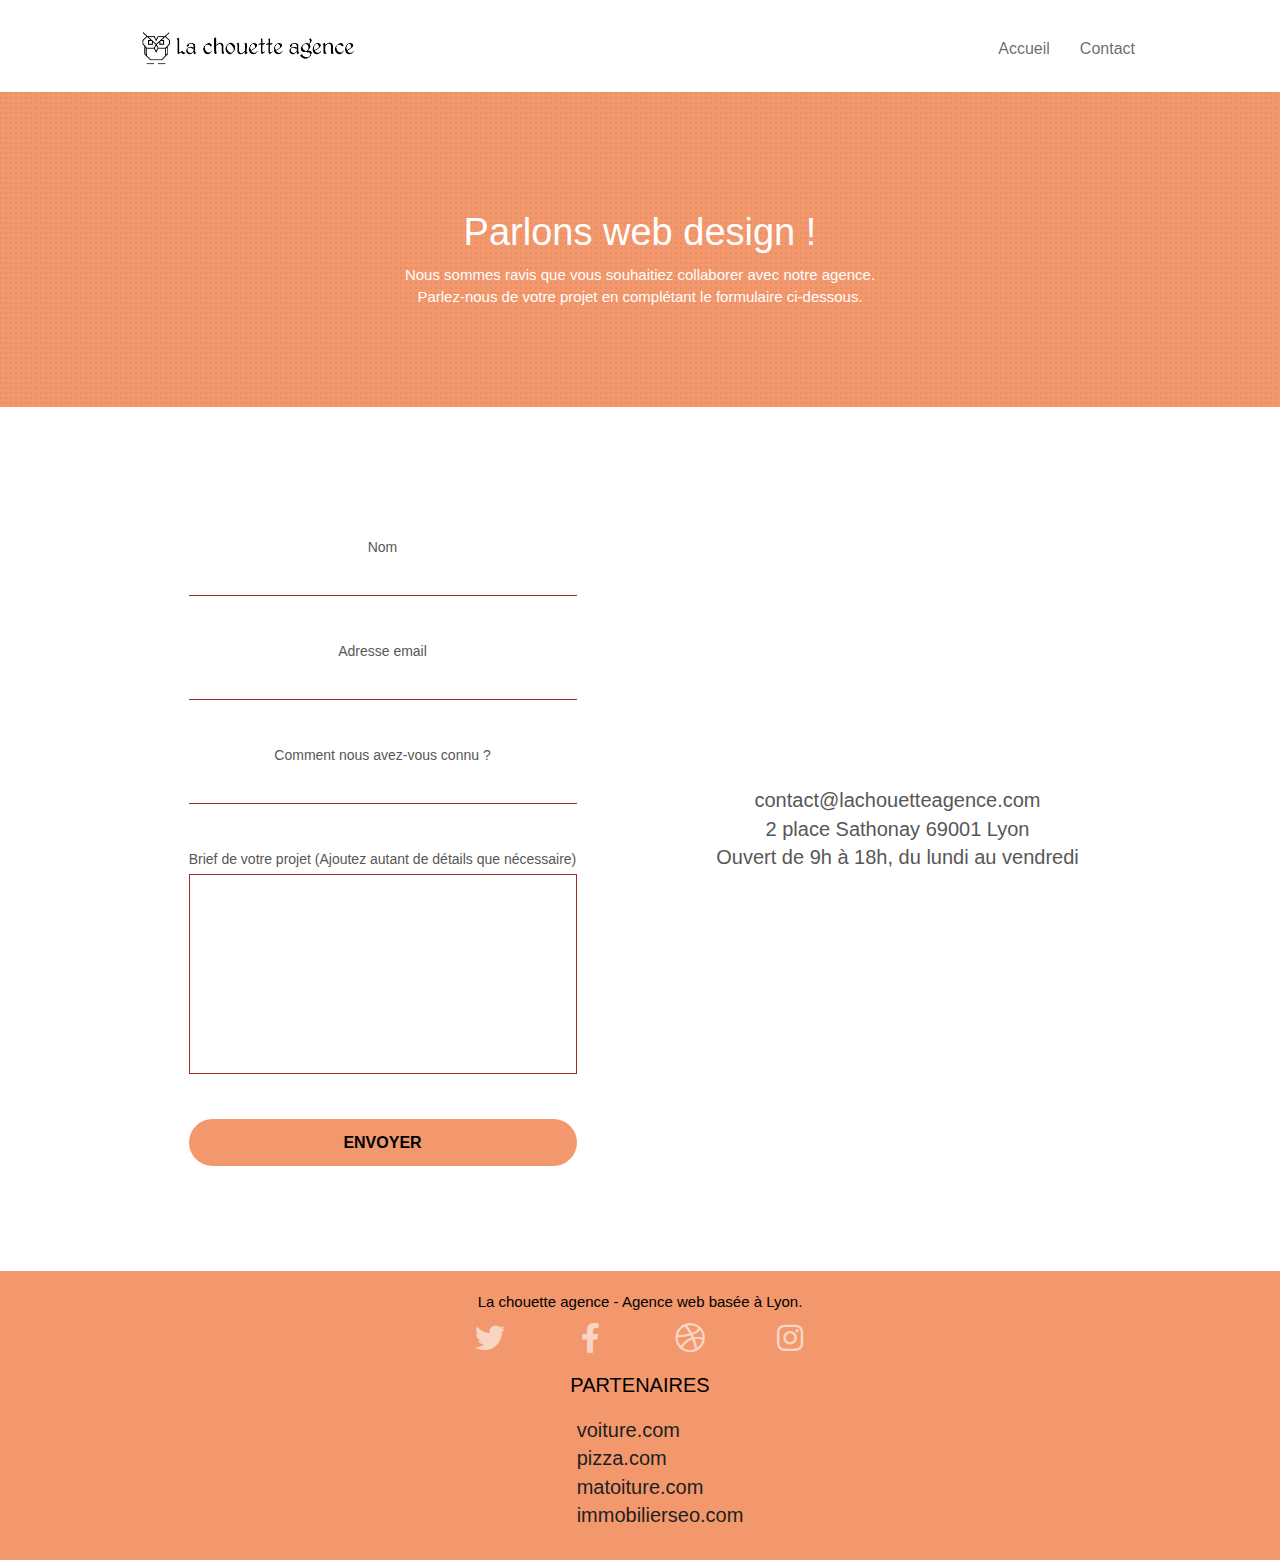
==== commit fd0999c3: "amelioration du contraste des couleur et redesign de la partie contact" ====
--- a/contact.html
+++ b/contact.html
@@ -8,18 +8,17 @@
     <link rel="shortcut icon" type="image/jpg" href="img/favicon.jpg">
 	<title>La chouette agence - Contact</title>
 
-	<!-- Style -->
-	<link rel="stylesheet" type="text/css" href="css/bootstrap.min.css">
-	<link rel="stylesheet" type="text/css" href="css/style.css">
+	<link rel="stylesheet" type="text/css" href="./css/bootstrap.css">
+	<link rel="stylesheet" type="text/css" href="./css/style.css">
 	<!-- Font awsome -->
 	<link rel="stylesheet" href="https://cdnjs.cloudflare.com/ajax/libs/font-awesome/6.0.0-beta3/css/all.min.css" />
 	
     <!-- Script -->
-	<script src="./js/jquery-2.1.0.min.js"></script>
-	<script src="./js/bootstrap.min.js"></script>
-	<script src="./js/blocs.min.js"></script>
+	<script src="./js/jquery-2.1.0.js"></script>
+	<script src="./js/bootstrap.js"></script>
 	<script src="./js/jqBootstrapValidation.js"></script>
 	<script src="./js/formHandler.js"></script>
+	
 
 
 <!-- Analytics -->
@@ -86,7 +85,7 @@
 	<!-- bloc-7 -->
 	<section class="bloc bgc-white l-bloc" id="bloc-7">
 		<div class="container bloc-lg">
-			<div class="row">
+			<div class="row" id="contact">
 				<div class="col-sm-6">
 					<form id="form_1" novalidate success-msg="Your message has been sent." fail-msg="Sorry it seems that our mail server is not responding, Sorry for the inconvenience!">
 						<div class="form-group">
@@ -110,11 +109,11 @@
 						</button>
 					</form>
 				</div>
-				<div class="col-sm-6">
+				<address class="col-sm-6 address">
 					<p>
 						contact@lachouetteagence.com<br>2 place Sathonay 69001 Lyon<br>Ouvert de 9h à 18h, du lundi au vendredi<br>
 					</p>
-				</div>
+				</address>
 			</div>
 		</div>
 	</section>
@@ -133,7 +132,7 @@
 					<p class="text-center white">
 						La chouette agence - Agence web basée à Lyon.<br>
 					</p>
-					<div class="row row-no-gutters social">
+					<section class="row row-no-gutters social">
 						<div class="col-sm-3">
 							<div class="text-center">
 								<a class="social" href="index.html"><span class="fab fa-twitter icon-md"></span></a>
@@ -154,7 +153,19 @@
 								<a class="social" href="index.html"><span class="fab fa-instagram icon-md"></span></a>
 							</div>
 						</div>
-					</div>
+						
+					</section>
+					<section class="row">
+						<div class="col-sm-4">
+							<h5>Partenaires</h5>
+								<ul>
+									<li><a href="voiture.com">voiture.com</a></li>
+									<li><a href="pizza.com">pizza.com</a></li>
+									<li><a href="matoiture.com">matoiture.com</a></li>
+									<li><a href="immobilierseo.com">immobilierseo.com</a></li>
+								</ul>		
+						</div>
+					</section>
 				</div>
 			</div>
 		</div>
--- a/css/style.css
+++ b/css/style.css
@@ -777,17 +777,17 @@
 }
 
 .tc-white {
-  color: #f3976c;
+  color: #fff;
 }
 
 .btn-atomic-tangerine {
   background: #f3976c;
-  color: #ffffff;
+  color: #000;
 }
 
 .btn-atomic-tangerine:hover {
   background: #c27956;
-  color: #ffffff;
+  color: #000;
 }
 
 .ltc-white {
@@ -847,6 +847,10 @@
   }
   .nav-center.navbar .nav {
     max-width: 100%;
+  }
+  #bloc-7 .container .row {
+    display: flex;
+    align-items: center;
   }
 }
 
@@ -1042,7 +1046,61 @@
     text-align: center;
   }
 }
+/**acceuil*/
+figure,
+a,
+footer h5,
+footer .col-sm-4 ul,
+footer {
+  color: #000;
+}
+
+a {
+  color: #1f1f1f;
+}
+
+figure p,
+figure cite {
+  font-size: 18px;
+}
+
+figure blockquote {
+  border: none;
+}
+
+footer .white {
+  color: #000;
+  font-size: 20px;
+}
+
+footer {
+  color: #000;
+}
+
+footer h5 {
+  font-size: 22px;
+  margin: 20px 0;
+  text-transform: uppercase;
+}
+
+footer .col-sm-4,
+footer h5 {
+  display: flex;
+  align-items: center;
+  justify-content: center;
+  flex-direction: column;
+  width: 100%;
+  font-size: 20px;
+}
+
+footer .col-sm-4 ul {
+  list-style-type: none;
+}
 /**contact form**/
+.col-sm-12 > p {
+  font-size: 15px;
+}
+
 form {
   width: 80%;
   margin: 0 auto;
@@ -1072,3 +1130,16 @@
   border: none;
   border-radius: 50px;
 }
+
+/** Contact adresse */
+address p {
+  text-align: center;
+  margin-top: 10px;
+  font-size: 20px;
+}
+
+@media screen and(min-width: 767px) {
+  .address {
+    height: 100%;
+  }
+}
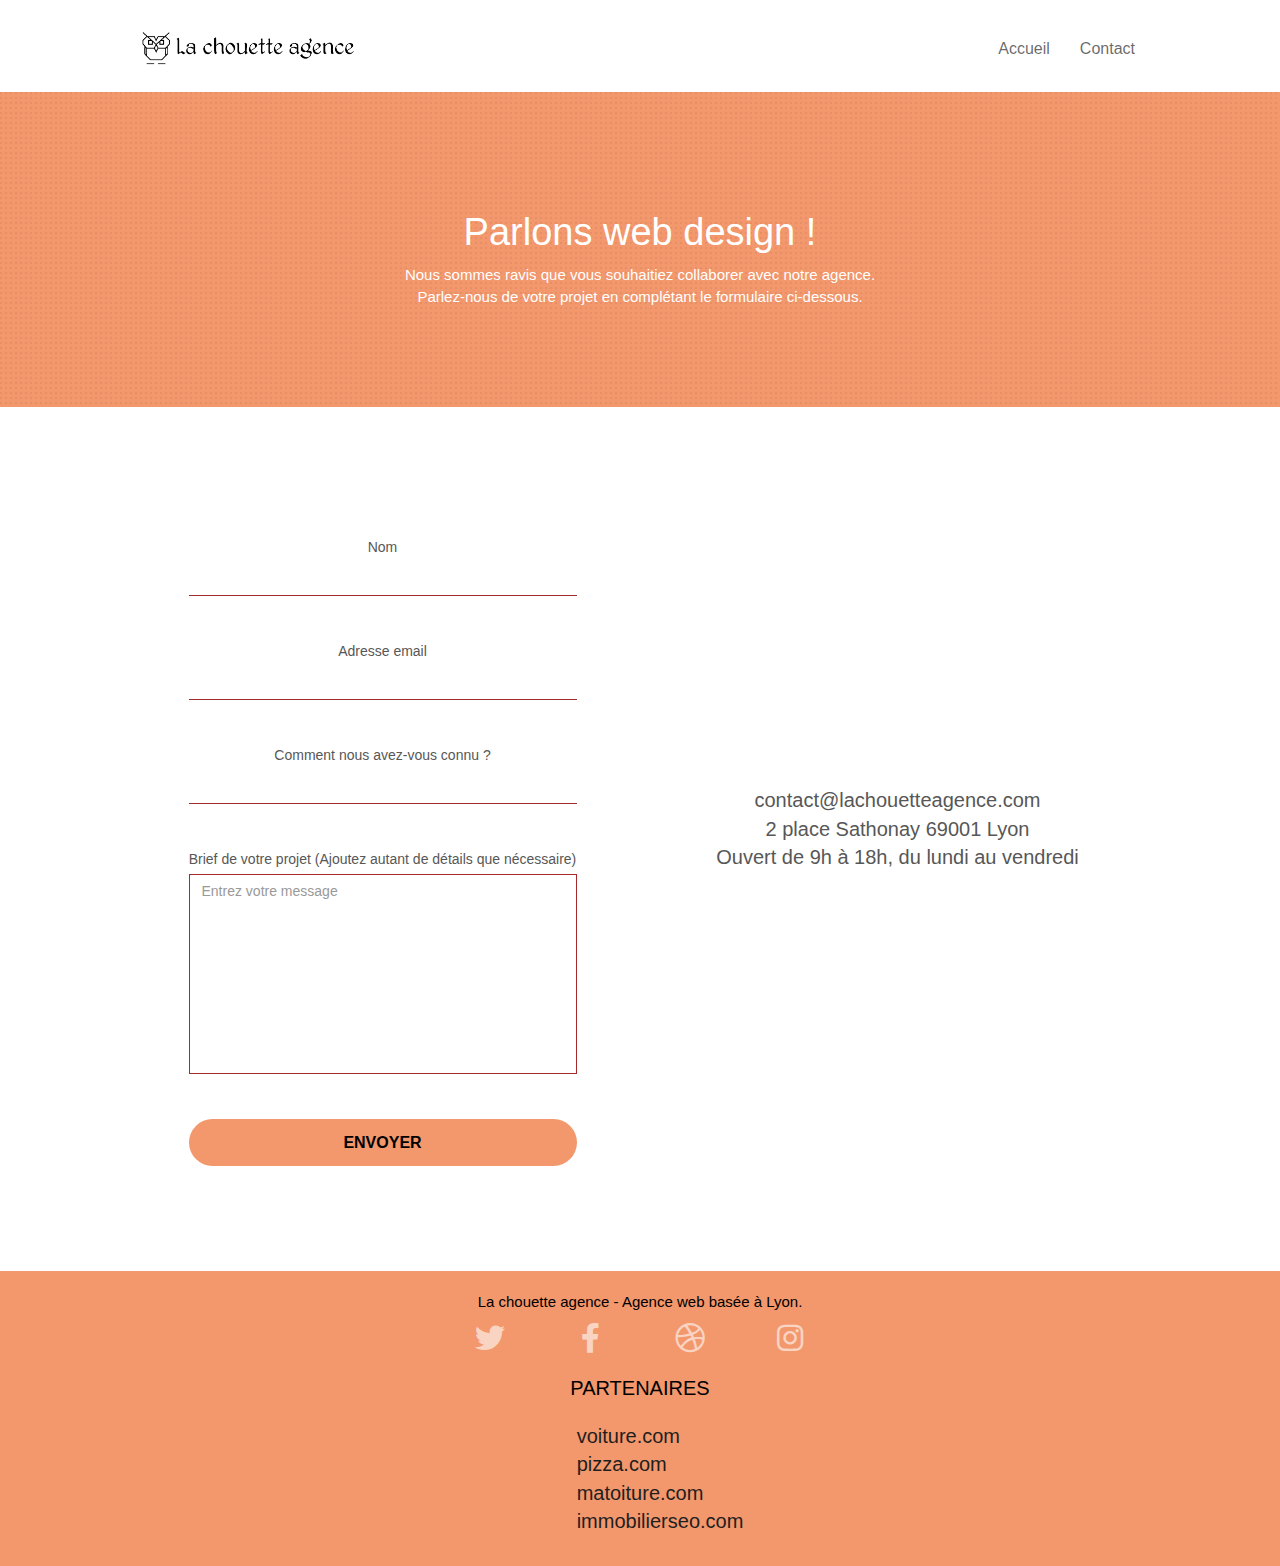
==== commit f79fc590: "modification de liens et correction des erreurs dans l'html et css" ====
--- a/contact.html
+++ b/contact.html
@@ -83,11 +83,11 @@
 	<!-- bloc-6 END -->
 
 	<!-- bloc-7 -->
-	<section class="bloc bgc-white l-bloc" id="bloc-7">
+	<div class="bloc bgc-white l-bloc" id="bloc-7">
 		<div class="container bloc-lg">
 			<div class="row" id="contact">
 				<div class="col-sm-6">
-					<form id="form_1" novalidate success-msg="Your message has been sent." fail-msg="Sorry it seems that our mail server is not responding, Sorry for the inconvenience!">
+					<form id="form_1" novalidate >
 						<div class="form-group">
 							<label for="name"> Nom </label>
 							<input id="name" class="form-control" required />
@@ -102,7 +102,7 @@
 						</div>
 						<div class="form-group">
 							<label> Brief de votre projet (Ajoutez autant de détails que nécessaire)<br> </label>
-							<textarea id="message" class="form-control" rows="4" cols="50" required></textarea>
+							<textarea id="message" class="form-control" rows="4" cols="50" placeholder="Entrez votre message" required></textarea>
 						</div> 
 						<button class="bloc-button btn btn-lg btn-block cta-hero btn-atomic-tangerine" type="submit">
 							Envoyer
@@ -116,7 +116,7 @@
 				</address>
 			</div>
 		</div>
-	</section>
+	</div>
 	<!-- bloc-7 END -->
 
 	<!-- ScrollToTop Button -->
@@ -132,32 +132,32 @@
 					<p class="text-center white">
 						La chouette agence - Agence web basée à Lyon.<br>
 					</p>
-					<section class="row row-no-gutters social">
+					<div class="row row-no-gutters social">
 						<div class="col-sm-3">
 							<div class="text-center">
-								<a class="social" href="index.html"><span class="fab fa-twitter icon-md"></span></a>
+								<a class="social" href="https://twitter.com/?lang=fr"><span class="fab fa-twitter icon-md"></span></a>
 							</div>
 						</div>
 						<div class="col-sm-3">
 							<div class="text-center">
-								<a class="social" href="index.html"><span class="fab fa-facebook-f icon-md"></span></a>
+								<a class="social" href="https://fr-fr.facebook.com/"><span class="fab fa-facebook-f icon-md"></span></a>
 							</div>
 						</div>
 						<div class="col-sm-3">
 							<div class="text-center">
-								<a class="social" href="index.html"><span class="fab fa-dribbble icon-md"></span></a>
+								<a class="social" href="https://dribbble.com/"><span class="fab fa-dribbble icon-md"></span></a>
 							</div>
 						</div>
 						<div class="col-sm-3">
 							<div class="text-center">
-								<a class="social" href="index.html"><span class="fab fa-instagram icon-md"></span></a>
+								<a class="social" href="https://www.instagram.com/"><span class="fab fa-instagram icon-md"></span></a>
 							</div>
 						</div>
 						
-					</section>
+					</div>
 					<section class="row">
 						<div class="col-sm-4">
-							<h5>Partenaires</h5>
+							<h2>Partenaires</h2>
 								<ul>
 									<li><a href="voiture.com">voiture.com</a></li>
 									<li><a href="pizza.com">pizza.com</a></li>
--- a/css/style.css
+++ b/css/style.css
@@ -854,13 +854,13 @@
   }
 }
 
-@media only screen and (min-device-width: 768px) and (max-device-width: 1024px) and (orientation: landscape) {
+@media only screen and (min-width: 768px) and (max-width: 1024px) and (orientation: landscape) {
   .b-parallax {
     background-attachment: scroll;
   }
 }
 
-@media only screen and (min-device-width: 1024px) and (max-device-width: 1366px) and (-webkit-min-device-pixel-ratio: 1.5) {
+@media only screen and (min-width: 1024px) and (max-width: 1366px) and (-webkit-min-pixel-ratio: 1.5) {
   .b-parallax {
     background-attachment: scroll;
   }
@@ -878,10 +878,7 @@
     overflow-x: hidden;
     position: relative;
   }
-  .bloc {
-    padding-left: constant(safe-area-inset-left);
-    padding-right: constant(safe-area-inset-right);
-  }
+
   .bloc-group,
   .bloc-group .bloc {
     display: block;
@@ -890,8 +887,6 @@
   .bloc-fill-screen .fill-bloc-top-edge,
   .bloc-fill-screen .fill-bloc-bottom-edge {
     padding: 0 20px;
-    padding-left: constant(safe-area-inset-left);
-    padding-right: constant(safe-area-inset-right);
   }
 }
 
@@ -1022,13 +1017,13 @@
   .close-lightbox {
     display: inline-block;
   }
-  .blocsapp-device-iphone5 {
+  .blocsapp-iphone5 {
     background-size: 216px 425px;
     padding-top: 60px;
     width: 216px;
     height: 425px;
   }
-  .blocsapp-device-iphone5 img {
+  .blocsapp-iphone5 img {
     width: 180px;
     height: 320px;
   }
@@ -1049,7 +1044,7 @@
 /**acceuil*/
 figure,
 a,
-footer h5,
+footer h2,
 footer .col-sm-4 ul,
 footer {
   color: #000;
@@ -1077,14 +1072,14 @@
   color: #000;
 }
 
-footer h5 {
+footer h2 {
   font-size: 22px;
   margin: 20px 0;
   text-transform: uppercase;
 }
 
 footer .col-sm-4,
-footer h5 {
+footer h2 {
   display: flex;
   align-items: center;
   justify-content: center;
@@ -1137,9 +1132,3 @@
   margin-top: 10px;
   font-size: 20px;
 }
-
-@media screen and(min-width: 767px) {
-  .address {
-    height: 100%;
-  }
-}
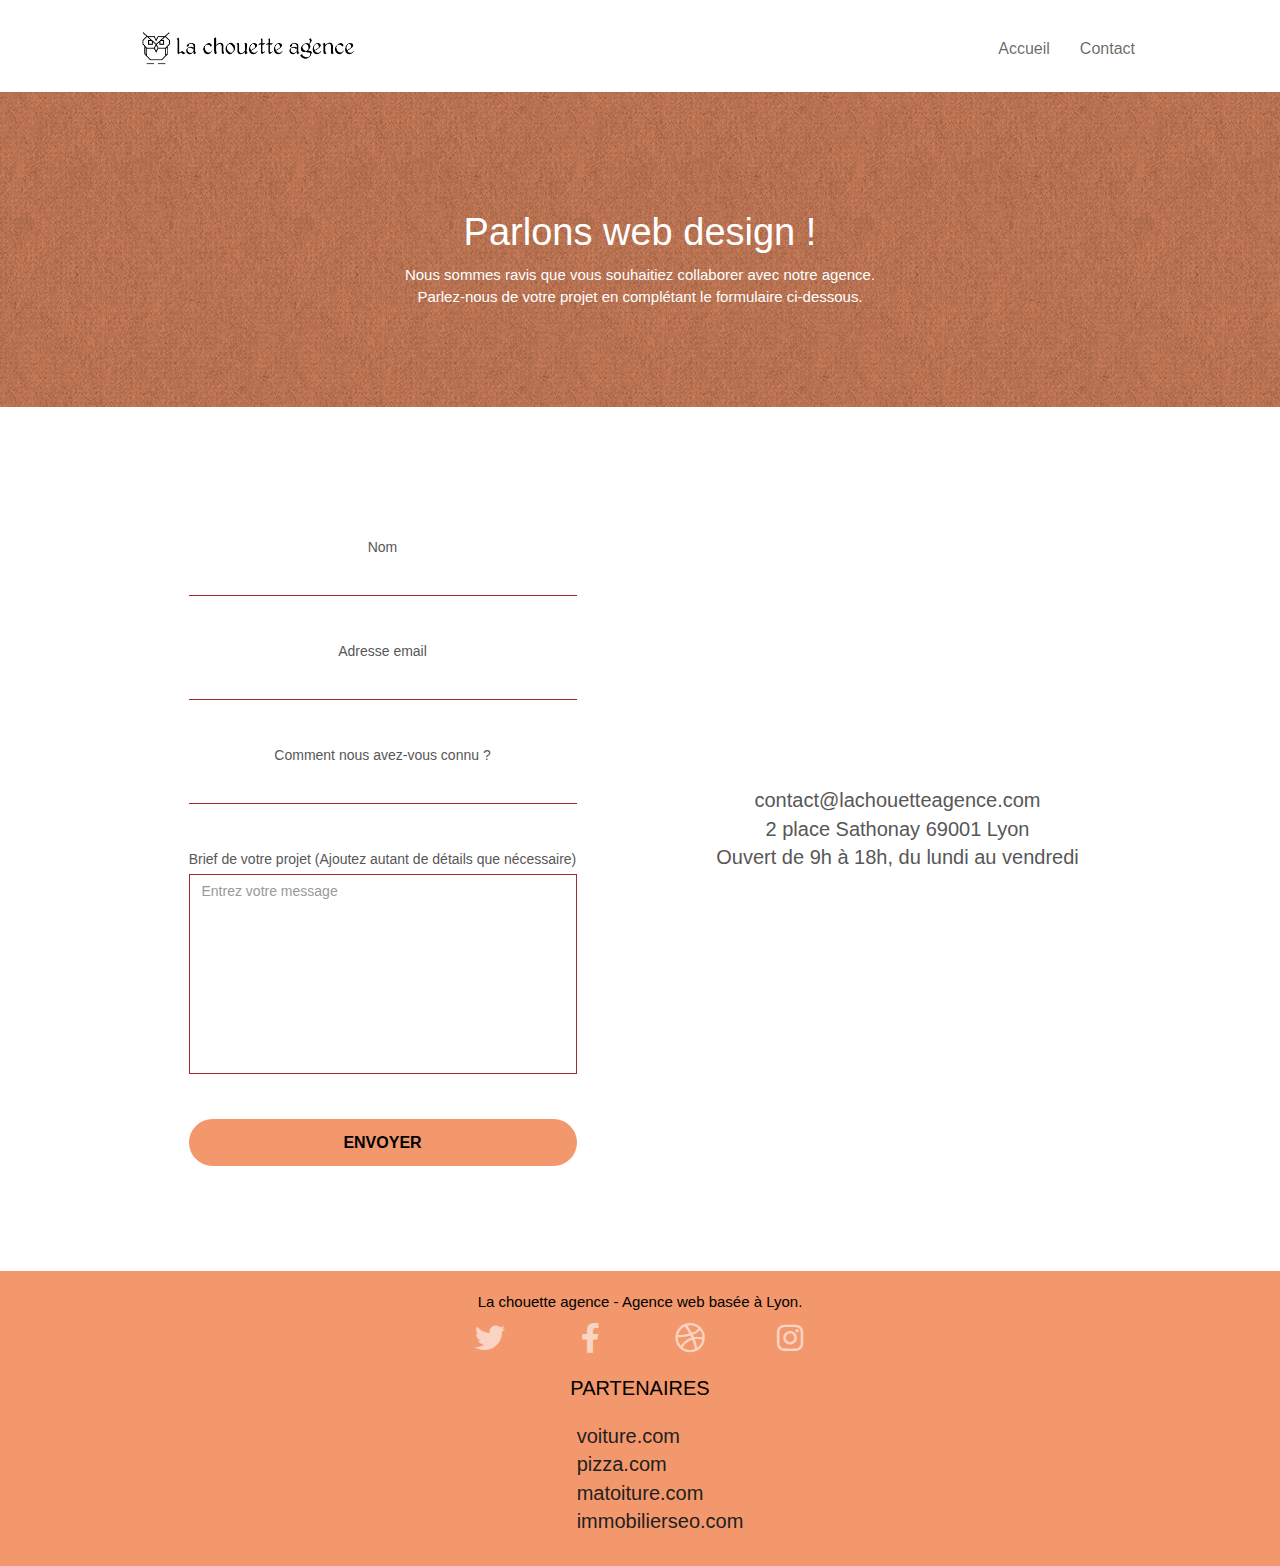
==== commit 777b12e6: "minification du css et js et ajout de defer au script" ====
--- a/contact.html
+++ b/contact.html
@@ -1,179 +1,194 @@
 <!doctype html>
 <html lang="fr">
+
 <head>
-    <meta charset="utf-8">
-    <meta name="description" content="Vous cherchez une agence de design à Lyon ? La chouette agence est une entreprise web de design basé à Lyon">
+	<meta charset="utf-8">
+	<meta name="description"
+		content="Vous cherchez une agence de design à Lyon ? La chouette agence est une entreprise web de design basé à Lyon">
 	<meta name="robots" content="index, follow">
-    <meta name="viewport" content="width=device-width, initial-scale=1.0, viewport-fit=cover">
-    <link rel="shortcut icon" type="image/jpg" href="img/favicon.jpg">
+	<meta name="viewport" content="width=device-width, initial-scale=1.0, viewport-fit=cover">
+	<link rel="shortcut icon" type="image/jpg" href="img/favicon.jpg">
 	<title>La chouette agence - Contact</title>
 
-	<link rel="stylesheet" type="text/css" href="./css/bootstrap.css">
-	<link rel="stylesheet" type="text/css" href="./css/style.css">
+	<link rel="stylesheet" type="text/css" href="./css/bootstrap.min.css">
+	<link rel="stylesheet" type="text/css" href="./css/style.min.css">
 	<!-- Font awsome -->
 	<link rel="stylesheet" href="https://cdnjs.cloudflare.com/ajax/libs/font-awesome/6.0.0-beta3/css/all.min.css" />
-	
-    <!-- Script -->
-	<script src="./js/jquery-2.1.0.js"></script>
-	<script src="./js/bootstrap.js"></script>
-	<script src="./js/jqBootstrapValidation.js"></script>
-	<script src="./js/formHandler.js"></script>
-	
+
+	<!-- Script -->
+	<script src="./js/jquery-2.1.0.min.js" defer></script>
+	<script src="./js/bootstrap.min.js" defer></script>
+	<script src="./js/jqBootstrapValidation.min.js" defer></script>
+	<script src="./js/formHandler.min.js" defer></script>
 
 
-<!-- Analytics -->
- <!-- Global site tag (gtag.js) - Google Analytics -->
-<script async src="https://www.googletagmanager.com/gtag/js?id=G-W3KY2RGMWJ"></script>
-<script>
-  window.dataLayer = window.dataLayer || [];
-  function gtag(){dataLayer.push(arguments);}
-  gtag('js', new Date());
 
-  gtag('config', 'G-W3KY2RGMWJ');
-</script>
-<!-- Analytics END -->
-    
+	<!-- Analytics -->
+	<!-- Global site tag (gtag.js) - Google Analytics -->
+	<script async src="https://www.googletagmanager.com/gtag/js?id=G-W3KY2RGMWJ"></script>
+	<script>
+		window.dataLayer = window.dataLayer || [];
+		function gtag() { dataLayer.push(arguments); }
+		gtag('js', new Date());
+
+		gtag('config', 'G-W3KY2RGMWJ');
+	</script>
+	<!-- Analytics END -->
+
 </head>
+
 <body>
-<!-- Principal conteneur -->
-<main class="page-container">
-		
-	<!-- bloc-0 -->
-	<header class="bloc bgc-white l-bloc " id="bloc-0">
-		<div class="container bloc-sm">
+	<!-- Principal conteneur -->
+	<main class="page-container">
 
-			<nav class="navbar row">
-				<div class="navbar-header">
-					<a class="navbar-brand" href="index.html"><img src="img/la-chouette-agence.png" alt="paris web design logo agence web meilleure agence" height="40" /></a>
-					<button id="nav-toggle" type="button" class="ui-navbar-toggle navbar-toggle" data-toggle="collapse" data-target=".navbar-1">
-						<span class="icon-bar"></span>
-						<span class="icon-bar"></span>
-						<span class="icon-bar"></span>
-					</button>
+		<!-- bloc-0 -->
+		<header class="bloc bgc-white l-bloc " id="bloc-0">
+			<div class="container bloc-sm">
+
+				<nav class="navbar row">
+					<div class="navbar-header">
+						<a class="navbar-brand" href="index.html"><img src="img/la-chouette-agence.png"
+								alt="paris web design logo agence web meilleure agence" height="40" /></a>
+						<button id="nav-toggle" type="button" class="ui-navbar-toggle navbar-toggle"
+							data-toggle="collapse" data-target=".navbar-1">
+							<span class="icon-bar"></span>
+							<span class="icon-bar"></span>
+							<span class="icon-bar"></span>
+						</button>
+					</div>
+					<nav class="collapse navbar-collapse navbar-1 special-dropdown-nav">
+						<ul class="site-navigation nav navbar-nav">
+							<li>
+								<a href="index.html">Accueil</a>
+							</li>
+							<li>
+								<a href="contact.html">Contact</a>
+							</li>
+						</ul>
+					</nav>
+				</nav>
+			</div>
+		</header>
+		<!-- bloc-0 END -->
+
+		<!-- bloc-6 -->
+		<section class="bloc bg-dots-bg bg-repeat bgc-atomic-tangerine d-bloc bloc-bg-texture texture-paper"
+			id="bloc-6">
+			<div class="container bloc-lg">
+				<div class="row">
+					<div class="col-sm-12">
+						<h1 class="text-center hero-bloc-text tc-white"> Parlons web design !</h1>
+						<p class="text-center mg-lg tc-white tight-width-whitespace">
+							Nous sommes ravis que vous souhaitiez collaborer avec notre agence.<br>
+							Parlez-nous de votre projet en complétant le formulaire ci-dessous.
+						</p>
+					</div>
 				</div>
-				<nav class="collapse navbar-collapse navbar-1 special-dropdown-nav">
-					<ul class="site-navigation nav navbar-nav">
-						<li>
-							<a href="index.html">Accueil</a>
-						</li>
-						<li>
-							<a href="contact.html">Contact</a>
-						</li>
-					</ul>
-				</nav>
-			</nav>
-		</div>
-	</header>
-	<!-- bloc-0 END -->
+			</div>
+		</section>
+		<!-- bloc-6 END -->
 
-	<!-- bloc-6 -->
-	<section class="bloc bg-dots-bg bg-repeat bgc-atomic-tangerine d-bloc bloc-bg-texture texture-paper" id="bloc-6">
-		<div class="container bloc-lg">
-			<div class="row">
-				<div class="col-sm-12">
-					<h1 class="text-center hero-bloc-text tc-white"> Parlons web design !</h1>
-					<p class="text-center mg-lg tc-white tight-width-whitespace">
-						Nous sommes ravis que vous souhaitiez collaborer avec notre agence.<br>
-						Parlez-nous de votre projet en complétant le formulaire ci-dessous.
-					</p>
+		<!-- bloc-7 -->
+		<div class="bloc bgc-white l-bloc" id="bloc-7">
+			<div class="container bloc-lg">
+				<div class="row" id="contact">
+					<div class="col-sm-6">
+						<form id="form_1" novalidate>
+							<div class="form-group">
+								<label for="name"> Nom </label>
+								<input id="name" class="form-control" required />
+							</div>
+							<div class="form-group">
+								<label for="email"> Adresse email </label>
+								<input id="email" class="form-control" type="email" required />
+							</div>
+							<div class="form-group">
+								<label for="input_504"> Comment nous avez-vous connu ? </label>
+								<input class="form-control" type="email" required id="input_504" />
+							</div>
+							<div class="form-group">
+								<label> Brief de votre projet (Ajoutez autant de détails que nécessaire)<br> </label>
+								<textarea id="message" class="form-control" rows="4" cols="50"
+									placeholder="Entrez votre message" required></textarea>
+							</div>
+							<button class="bloc-button btn btn-lg btn-block cta-hero btn-atomic-tangerine"
+								type="submit">
+								Envoyer
+							</button>
+						</form>
+					</div>
+					<address class="col-sm-6 address">
+						<p>
+							contact@lachouetteagence.com<br>2 place Sathonay 69001 Lyon<br>Ouvert de 9h à 18h, du lundi
+							au vendredi<br>
+						</p>
+					</address>
 				</div>
 			</div>
 		</div>
-	</section>
-	<!-- bloc-6 END -->
+		<!-- bloc-7 END -->
 
-	<!-- bloc-7 -->
-	<div class="bloc bgc-white l-bloc" id="bloc-7">
-		<div class="container bloc-lg">
-			<div class="row" id="contact">
-				<div class="col-sm-6">
-					<form id="form_1" novalidate >
-						<div class="form-group">
-							<label for="name"> Nom </label>
-							<input id="name" class="form-control" required />
-						</div>
-						<div class="form-group">
-							<label for="email"> Adresse email </label>
-							<input id="email" class="form-control" type="email" required />
-						</div>
-						<div class="form-group">
-							<label for="input_504">	Comment nous avez-vous connu ? </label>
-							<input class="form-control" type="email" required id="input_504" />
-						</div>
-						<div class="form-group">
-							<label> Brief de votre projet (Ajoutez autant de détails que nécessaire)<br> </label>
-							<textarea id="message" class="form-control" rows="4" cols="50" placeholder="Entrez votre message" required></textarea>
-						</div> 
-						<button class="bloc-button btn btn-lg btn-block cta-hero btn-atomic-tangerine" type="submit">
-							Envoyer
-						</button>
-					</form>
-				</div>
-				<address class="col-sm-6 address">
-					<p>
-						contact@lachouetteagence.com<br>2 place Sathonay 69001 Lyon<br>Ouvert de 9h à 18h, du lundi au vendredi<br>
-					</p>
-				</address>
-			</div>
-		</div>
-	</div>
-	<!-- bloc-7 END -->
-
-	<!-- ScrollToTop Button -->
-	<a class="bloc-button btn btn-d scrollToTop" onclick="scrollToTarget('1')"><span class="fa fa-chevron-up"></span></a>
-	<!-- ScrollToTop Button END-->
+		<!-- ScrollToTop Button -->
+		<a class="bloc-button btn btn-d scrollToTop" onclick="scrollToTarget('1')"><span
+				class="fa fa-chevron-up"></span></a>
+		<!-- ScrollToTop Button END-->
 
 
-	<!-- Footer - bloc-8 -->
-	<footer class="bloc bgc-atomic-tangerine d-bloc" id="bloc-8">
-		<div class="container bloc-sm">
-			<div class="row">
-				<div class="col-sm-12">
-					<p class="text-center white">
-						La chouette agence - Agence web basée à Lyon.<br>
-					</p>
-					<div class="row row-no-gutters social">
-						<div class="col-sm-3">
-							<div class="text-center">
-								<a class="social" href="https://twitter.com/?lang=fr"><span class="fab fa-twitter icon-md"></span></a>
+		<!-- Footer - bloc-8 -->
+		<footer class="bloc bgc-atomic-tangerine d-bloc" id="bloc-8">
+			<div class="container bloc-sm">
+				<div class="row">
+					<div class="col-sm-12">
+						<p class="text-center white">
+							La chouette agence - Agence web basée à Lyon.<br>
+						</p>
+						<div class="row row-no-gutters social">
+							<div class="col-sm-3">
+								<div class="text-center">
+									<a class="social" href="https://twitter.com/?lang=fr"><span
+											class="fab fa-twitter icon-md"></span></a>
+								</div>
 							</div>
+							<div class="col-sm-3">
+								<div class="text-center">
+									<a class="social" href="https://fr-fr.facebook.com/"><span
+											class="fab fa-facebook-f icon-md"></span></a>
+								</div>
+							</div>
+							<div class="col-sm-3">
+								<div class="text-center">
+									<a class="social" href="https://dribbble.com/"><span
+											class="fab fa-dribbble icon-md"></span></a>
+								</div>
+							</div>
+							<div class="col-sm-3">
+								<div class="text-center">
+									<a class="social" href="https://www.instagram.com/"><span
+											class="fab fa-instagram icon-md"></span></a>
+								</div>
+							</div>
+
 						</div>
-						<div class="col-sm-3">
-							<div class="text-center">
-								<a class="social" href="https://fr-fr.facebook.com/"><span class="fab fa-facebook-f icon-md"></span></a>
-							</div>
-						</div>
-						<div class="col-sm-3">
-							<div class="text-center">
-								<a class="social" href="https://dribbble.com/"><span class="fab fa-dribbble icon-md"></span></a>
-							</div>
-						</div>
-						<div class="col-sm-3">
-							<div class="text-center">
-								<a class="social" href="https://www.instagram.com/"><span class="fab fa-instagram icon-md"></span></a>
-							</div>
-						</div>
-						
-					</div>
-					<section class="row">
-						<div class="col-sm-4">
-							<h2>Partenaires</h2>
+						<section class="row">
+							<div class="col-sm-4">
+								<h2>Partenaires</h2>
 								<ul>
 									<li><a href="voiture.com">voiture.com</a></li>
 									<li><a href="pizza.com">pizza.com</a></li>
 									<li><a href="matoiture.com">matoiture.com</a></li>
 									<li><a href="immobilierseo.com">immobilierseo.com</a></li>
-								</ul>		
-						</div>
-					</section>
+								</ul>
+							</div>
+						</section>
+					</div>
 				</div>
 			</div>
-		</div>
-	</footer>
-<!-- Footer - bloc-8 END -->
-</main>
-<!-- Principal conteneur END -->
-    
+		</footer>
+		<!-- Footer - bloc-8 END -->
+	</main>
+	<!-- Principal conteneur END -->
+
 
 </body>
-</html>
+
+</html>--- a/css/style.min.css
+++ b/css/style.min.css
@@ -0,0 +1 @@
+body{margin:0;padding:0;background:#fff;overflow-x:hidden;-webkit-font-smoothing:antialiased;-moz-osx-font-smoothing:grayscale}a,button{transition:all .3s ease-in-out;outline:0}a:hover{text-decoration:none;cursor:pointer}#page-loading-blocs-notifaction{position:fixed;top:0;bottom:0;width:100%;z-index:100000;background:#fff url("img/pageload-spinner.gif") no-repeat center center}.bloc{width:100%;clear:both;background:50% 50% no-repeat;padding:0 50px;-webkit-background-size:cover;-moz-background-size:cover;-o-background-size:cover;background-size:cover;position:relative}.bloc .container{padding-left:0;padding-right:0}.bloc-lg{padding:100px 50px}.bloc-md{padding:50px}.bloc-sm{padding:20px 50px}.bg-b-edge,.bg-bl-edge,.bg-br-edge,.bg-center,.bg-l-edge,.bg-r-edge,.bg-repeat,.bg-t-edge,.bg-tl-edge,.bg-tr-edge{-webkit-background-size:auto;-moz-background-size:auto;-o-background-size:auto;background-size:auto}.bg-repeat{background:repeat}.bg-t-edge{background:top no-repeat}.bloc-bg-texture::before{content:"";background-size:2px 2px;position:absolute;top:0;bottom:0;left:0;right:0}.texture-paper::before{background:url("../img/texture-paper.png");background-size:280px 280px}.b-parallax{background-attachment:fixed}.d-bloc{color:rgba(255,255,255,.7)}.d-bloc button:hover{color:rgba(255,255,255,.9)}.d-bloc .icon-round,.d-bloc .icon-rounded,.d-bloc .icon-semi-rounded-a,.d-bloc .icon-semi-rounded-b,.d-bloc .icon-square{border-color:rgba(255,255,255,.9)}.d-bloc .divider-h span{border-color:rgba(255,255,255,.2)}.d-bloc .a-btn,.d-bloc .navbar a,.d-bloc .navbar-brand,.d-bloc a .icon-lg,.d-bloc a .icon-md,.d-bloc a .icon-sm,.d-bloc a .icon-xl,.d-bloc h1 a,.d-bloc h2 a,.d-bloc h3 a,.d-bloc h4 a,.d-bloc h5 a,.d-bloc h6 a,.d-bloc p a{color:rgba(255,255,255,.6)}.d-bloc .a-btn:hover,.d-bloc .navbar a:hover,.d-bloc .navbar-brand:hover,.d-bloc a:hover .icon-lg,.d-bloc a:hover .icon-md,.d-bloc a:hover .icon-sm,.d-bloc a:hover .icon-xl,.d-bloc h1 a:hover,.d-bloc h2 a:hover,.d-bloc h3 a:hover,.d-bloc h4 a:hover,.d-bloc h5 a:hover,.d-bloc h6 a:hover,.d-bloc p a:hover{color:#fff}.d-bloc .navbar-toggle .icon-bar{background:#fff}.d-bloc .btn-wire,.d-bloc .btn-wire:hover{color:#fff;border-color:#fff}.d-bloc .panel{color:rgba(0,0,0,.5)}.d-bloc .panel button:hover{color:rgba(0,0,0,.7)}.d-bloc .panel icon{border-color:rgba(0,0,0,.7)}.d-bloc .panel .divider-h span{border-color:rgba(0,0,0,.1)}.d-bloc .panel .a-btn{color:rgba(0,0,0,.6)}.d-bloc .panel .a-btn:hover{color:#000}.d-bloc .panel .btn-wire,.d-bloc .panel .btn-wire:hover{color:rgba(0,0,0,.7);border-color:rgba(0,0,0,.3)}.d-bloc .panel,.l-bloc{color:rgba(0,0,0,.5)}.d-bloc .panel button:hover,.l-bloc button:hover{color:rgba(0,0,0,.7)}.l-bloc .icon-round,.l-bloc .icon-rounded,.l-bloc .icon-semi-rounded-a,.l-bloc .icon-semi-rounded-b,.l-bloc .icon-square{border-color:rgba(0,0,0,.7)}.d-bloc .panel .divider-h span,.l-bloc .divider-h span{border-color:rgba(0,0,0,.1)}.d-bloc .panel .a-btn,.l-bloc .a-btn,.l-bloc .navbar a,.l-bloc .navbar-brand,.l-bloc a .icon-lg,.l-bloc a .icon-md,.l-bloc a .icon-sm,.l-bloc a .icon-xl,.l-bloc h1 a,.l-bloc h2 a,.l-bloc h3 a,.l-bloc h4 a,.l-bloc h5 a,.l-bloc h6 a,.l-bloc p a{color:rgba(0,0,0,.6)}.d-bloc .panel .a-btn:hover,.l-bloc .a-btn:hover,.l-bloc .navbar a:hover,.l-bloc .navbar-brand:hover,.l-bloc a:hover .icon-lg,.l-bloc a:hover .icon-md,.l-bloc a:hover .icon-sm,.l-bloc a:hover .icon-xl,.l-bloc h1 a:hover,.l-bloc h2 a:hover,.l-bloc h3 a:hover,.l-bloc h4 a:hover,.l-bloc h5 a:hover,.l-bloc h6 a:hover,.l-bloc p a:hover{color:#000}.l-bloc .navbar-toggle .icon-bar{color:rgba(0,0,0,.6)}.d-bloc .panel .btn-wire,.d-bloc .panel .btn-wire:hover,.l-bloc .btn-wire,.l-bloc .btn-wire:hover{color:rgba(0,0,0,.7);border-color:rgba(0,0,0,.3)}.voffset{margin-top:30px}.voffset-lg{margin-top:80px}.row-no-gutters{margin-right:0;margin-left:0}.row.row-no-gutters>[class*=" col-"],.row.row-no-gutters>[class^=col-]{padding-right:0;padding-left:0}#bloc-1-hero h1{font-size:32px}.navbar{margin-bottom:0;z-index:1}.navbar-brand{height:auto;padding:3px 15px;font-size:25px;font-weight:400;font-weight:600;line-height:44px}.navbar-brand img{max-height:200px;margin:0 5px 0 0;display:inline}.navbar-brand img[src$=svg]{min-width:100px}.nav-center .navbar-brand img{margin:0}.navbar .nav{padding-top:2px;margin-right:-16px;float:right;z-index:1}.nav>li{float:left;margin-top:4px;font-size:16px}.navbar-nav .open .dropdown-menu>li>a{text-align:inherit}.nav>li a:focus,.nav>li a:hover{background:0 0}.navbar-toggle{margin:10px 10px 0 0;border:0}.navbar-toggle:hover{background:0 0}.navbar-toggle .icon-bar{background-color:rgba(0,0,0,.5);width:26px}.nav-invert .navbar .nav{float:left}.nav-invert .navbar-brand,.nav-invert .navbar-header{float:right;position:relative;z-index:2}@media (min-width:768px){.site-navigation{position:absolute;top:50%;right:20px;transform:translate(0,-50%);-webkit-transform:translateY(-50%)}.nav>li .dropdown-menu a,.nav>li .dropdown-menu a:hover{color:#484848}.nav-invert .site-navigation{left:0;right:0}.nav-center{text-align:center}.nav-center .navbar-header{width:100%}.nav-center .nav>li,.nav-center .navbar-brand,.nav-center .navbar-header{float:none;display:inline-block}.nav-center .site-navigation{position:relative;width:100%;right:0;margin-right:0;margin-top:20px}.nav-center.mini-nav .navbar-toggle{float:none;margin:10px auto 0}}.nav>li>.dropdown a{background:0 0;display:block;padding:14px 15px}nav .caret{margin:0 5px}.dropdown-menu .dropdown-menu{top:-8px;left:100%}.dropdown-menu .dropmenu-flow-right{top:100%;left:0;margin-left:-1px;border-top-left-radius:0;border-top-right-radius:0}.dropdown-menu .dropdown span{border:4px solid #000;border-top-color:transparent;border-right-color:transparent;border-bottom-color:transparent;margin:6px -5px 0 0;float:right}.mg-md{margin-top:10px;margin-bottom:20px}.mg-lg{margin-top:10px;margin-bottom:40px}.btn{margin:0 5px 5px 0}.btn.pull-right{margin:0 0 5px 5px}.btn-d,.btn-d:focus,.btn-d:hover{color:#fff;background:rgba(0,0,0,.3)}button{outline:0}.btn-rd{border-radius:40px}.btn-clean{border:1px solid rgba(0,0,0,.08);border-bottom-color:rgba(0,0,0,.1);text-shadow:0 1px 0 rgba(0,0,1,.1);box-shadow:0 1px 3px rgba(0,0,1,.25),inset 0 1px 0 0 rgba(255,255,255,.15)}.icon-md{font-size:30px}.icon-lg{font-size:60px}.sm-shadow{text-shadow:0 1px 2px rgba(0,0,0,.3)}.panel-sq,.panel-sq .panel-footer,.panel-sq .panel-heading{border-radius:0}.panel-rd{border-radius:30px}.panel-rd .panel-heading{border-radius:29px 29px 0 0}.panel-rd .panel-footer{border-radius:0 0 29px 29px}.form-control{border-color:rgba(0,0,0,.1);box-shadow:none}.scrollToTop{width:40px;height:40px;position:fixed;bottom:20px;right:20px;opacity:0;z-index:500;transition:all .3s ease-in-out}.scrollToTop span{margin-top:6px}.showScrollTop{font-size:14px;opacity:1}a[data-lightbox]{position:relative;display:block;text-align:center}a[data-lightbox]:hover::before{content:"+";font-family:HelveticaNeue-Light,"Helvetica Neue Light","Helvetica Neue",Helvetica,Arial;font-size:32px;width:50px;height:50px;margin-left:-25px;border-radius:50%;background:rgba(0,0,0,.6);color:#fff;font-weight:100;z-index:1;position:absolute;top:50%;transform:translateY(-50%);-webkit-transform:translateY(-50%)}a[data-lightbox]:hover img{opacity:.6;-webkit-animation-fill-mode:none;animation-fill-mode:none}#lightbox-modal{display:flex;align-items:center}#lightbox-modal .modal-dialog{width:90%;max-width:900px;margin:0 auto 0}#lightbox-modal .modal-dialog img{max-height:90vh;margin:0 auto}.lightbox-caption{padding:20px;color:#fff;background:rgba(0,0,0,.5);position:absolute;left:15px;right:15px;bottom:5px}.close-lightbox{color:#fff;font-size:30px;position:absolute;top:20px;right:20px;z-index:20;background:rgba(0,0,0,.5);border:none;line-height:30px;padding:0 9px 5px;opacity:.3}.close-lightbox:hover,.next-lightbox:hover,.prev-lightbox:hover{opacity:1;color:#fff}.next-lightbox,.prev-lightbox{font-size:20px;color:rgba(255,255,255,.9);background:rgba(0,0,0,.5);transition:all .2s ease-in-out;position:absolute;top:45%;z-index:1;opacity:.4}.next-lightbox{padding:6px 8px 1px 13px;right:25px}.prev-lightbox{padding:6px 13px 1px 10px;left:25px}.snapshot-lb .modal-body{padding-bottom:45px}.snapshot-lb .lightbox-caption{padding:0;color:rgba(0,0,0,.5);background:0 0}.btn,a,h1,h2,h3,h4,h5,h6,label,p{font-family:helvetica;font-weight:400;color:#575757}.container{max-width:1000px}.hero-bloc-text{font-size:38px}.hero-bloc-text-sub{font-size:36px}.statement-bloc-text{line-height:26px;font-style:italic;font-size:20px;text-align:center;font-weight:lighter;max-width:520px;margin:auto auto auto auto}p{font-size:11px}.tight-width-whitespace{max-width:600px;margin:auto auto auto auto}.h1{font-size:20px;font-family:"Open Sans"}.cta-hero{margin-top:22px;color:#fff;text-transform:uppercase;padding:12px 28px 12px 28px;font-size:16px;font-weight:700}.social{max-width:400px;margin:auto auto auto auto}h2{font-size:22px;line-height:1.4em}h3{font-size:15px;text-transform:uppercase;font-weight:700;color:#333}.med-width-whitespace{max-width:800px;margin:auto auto auto auto;box-shadow:0 0 0 #000}h1{color:#333}h4{color:#333}.icons{margin-bottom:14px;margin-top:24px}.white{color:#fff}.portfolio-thumb{margin-bottom:24px}.portfolio-row{margin-bottom:44px;margin-top:50px}.avatar{box-shadow:0 4px 9px rgba(0,0,0,.3)}.black-background{background-color:rgba(165,147,99,.7);padding:40px 40px 40px 40px}.bold-link{font-weight:900;text-decoration:underline}.bgc-white{background-color:#fff}.bgc-dark-slate-blue{background-color:#364577}.bgc-atomic-tangerine{background-color:#f3976c}.tc-white{color:#fff}.btn-atomic-tangerine{background:#f3976c;color:#000}.btn-atomic-tangerine:hover{background:#c27956;color:#000}.ltc-white{color:#fff}.ltc-white:hover{color:#ccc}.ltc-atomic-tangerine{color:#f3976c}.ltc-atomic-tangerine:hover{color:#c27956}.icon-dark-slate-blue{color:#364577;border-color:#364577}.bg-dots-bg{background-image:url("../img/dots-bg.png")}.bg-lines-h2-bg{background-image:url("../img/lines-h2-bg.png")}.bg-banniere{background-image:url("../img/la-chouette-agence-banniere.jpg")}.bg-presentation{background-image:url("../img/image-de-presentation.bmp")}@media (max-width:1024px){.bloc{padding-left:20px;padding-right:20px}.bloc-tile-2.full-width-bloc .container,.bloc-tile-3.full-width-bloc .container,.bloc-tile-4.full-width-bloc .container,.bloc.full-width-bloc{padding-left:0;padding-right:0}}@media (max-width:992px) and (min-width:768px){.navbar .nav{max-width:80%}.nav-center.navbar .nav{max-width:100%}#bloc-7 .container .row{display:flex;align-items:center}}@media only screen and (min-width:768px) and (max-width:1024px) and (orientation:landscape){.b-parallax{background-attachment:scroll}}@media only screen and (min-width:1024px) and (max-width:1366px) and (-webkit-min-pixel-ratio:1.5){.b-parallax{background-attachment:scroll}}@media (max-width:991px){.container{width:100%}.b-parallax{background-attachment:scroll}#hero-bloc,.page-container{overflow-x:hidden;position:relative}.bloc-group,.bloc-group .bloc{display:block;width:100%}.bloc-fill-screen .fill-bloc-bottom-edge,.bloc-fill-screen .fill-bloc-top-edge{padding:0 20px}}@media (max-width:767px){.page-container{overflow-x:hidden;position:relative}#disqus_thread,h1,h2,h3,h4,h5,h6,p{padding-left:10px;padding-right:10px}.b-parallax{background-attachment:scroll}.navbar .nav{padding-top:0;border-top:1px solid rgba(0,0,0,.2);float:none}.navbar.row{margin-left:0;margin-right:0}.site-navigation{position:inherit;transform:none;-webkit-transform:none;-ms-transform:none}.nav>li{margin-top:0;border-bottom:1px solid rgba(0,0,0,.1);background:rgba(0,0,0,.05);text-align:left;padding-left:15px;width:100%}.nav>li:hover{background:rgba(0,0,0,.08)}.dropdown .dropdown a .caret{float:none;margin:5px 0 0 10px;border:4px solid #000;border-bottom-color:transparent;border-right-color:transparent;border-left-color:transparent}#hero-bloc .navbar .nav{background:rgba(0,0,0,.8)}#hero-bloc .navbar .nav a{color:rgba(255,255,255,.6)}.hero{padding:50px 0}.hero-nav{left:-1px;right:-1px}.navbar-collapse{padding:0;overflow-x:hidden;-webkit-box-shadow:none;box-shadow:none}.navbar-brand img{max-height:40px;width:auto}.nav-invert .navbar-header{float:none;width:100%}.nav-invert .navbar-toggle{float:left;margin-left:10px}.bloc{padding-left:0;padding-right:0}.bloc-lg,.bloc-xl,.bloc-xxl{padding:40px 0}.bloc-md,.bloc-sm{padding-left:0;padding-right:0}.bloc-fill-screen .fill-bloc-bottom-edge,.bloc-fill-screen .fill-bloc-top-edge,.bloc-tile-2 .container,.bloc-tile-3 .container,.bloc-tile-4 .container{padding-left:0;padding-right:0}.a-block{padding:0 10px}.btn-dwn{display:none}.voffset{margin-top:5px}.voffset-md{margin-top:20px}.voffset-lg{margin-top:30px}form{padding:5px}.close-lightbox{display:inline-block}.blocsapp-iphone5{background-size:216px 425px;padding-top:60px;width:216px;height:425px}.blocsapp-iphone5 img{width:180px;height:320px}}@media (max-width:400px){.bloc{padding-left:0;padding-right:0}}@media (max-width:767px){.bloc-mob-center-text{text-align:center}}a,figure,footer,footer .col-sm-4 ul,footer h2{color:#000}a{color:#1f1f1f}figure cite,figure p{font-size:18px}figure blockquote{border:none}footer .white{color:#000;font-size:20px}footer{color:#000}footer h2{font-size:22px;margin:20px 0;text-transform:uppercase}footer .col-sm-4,footer h2{display:flex;align-items:center;justify-content:center;flex-direction:column;width:100%;font-size:20px}footer .col-sm-4 ul{list-style-type:none}.col-sm-12>p{font-size:15px}form{width:80%;margin:0 auto;text-align:center}.form-group{display:flex;flex-direction:column;margin:30px 0}.form-group input{padding:5px 0;border:none;border-bottom:1px solid brown;outline:0}.form-group textarea{resize:none;border:1px solid brown;height:200px}button{border:none;border-radius:50px}address p{text-align:center;margin-top:10px;font-size:20px}